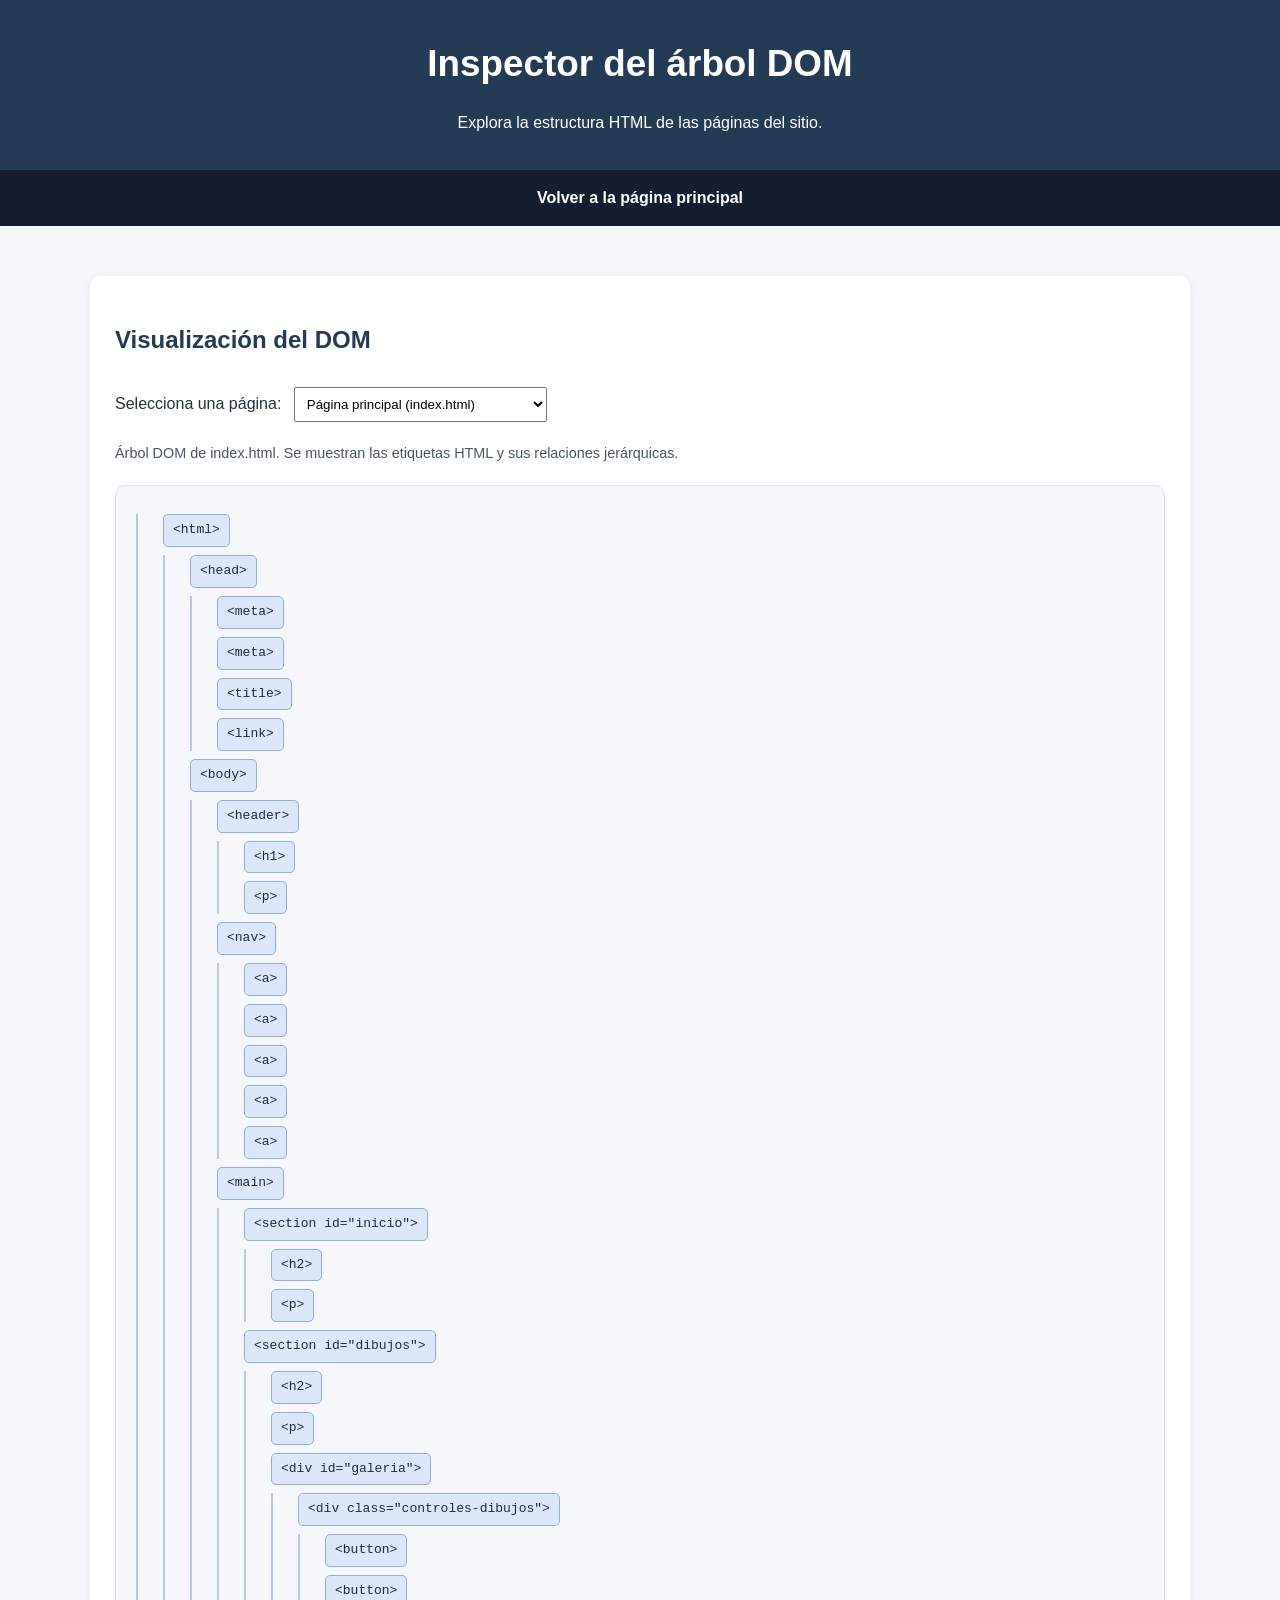
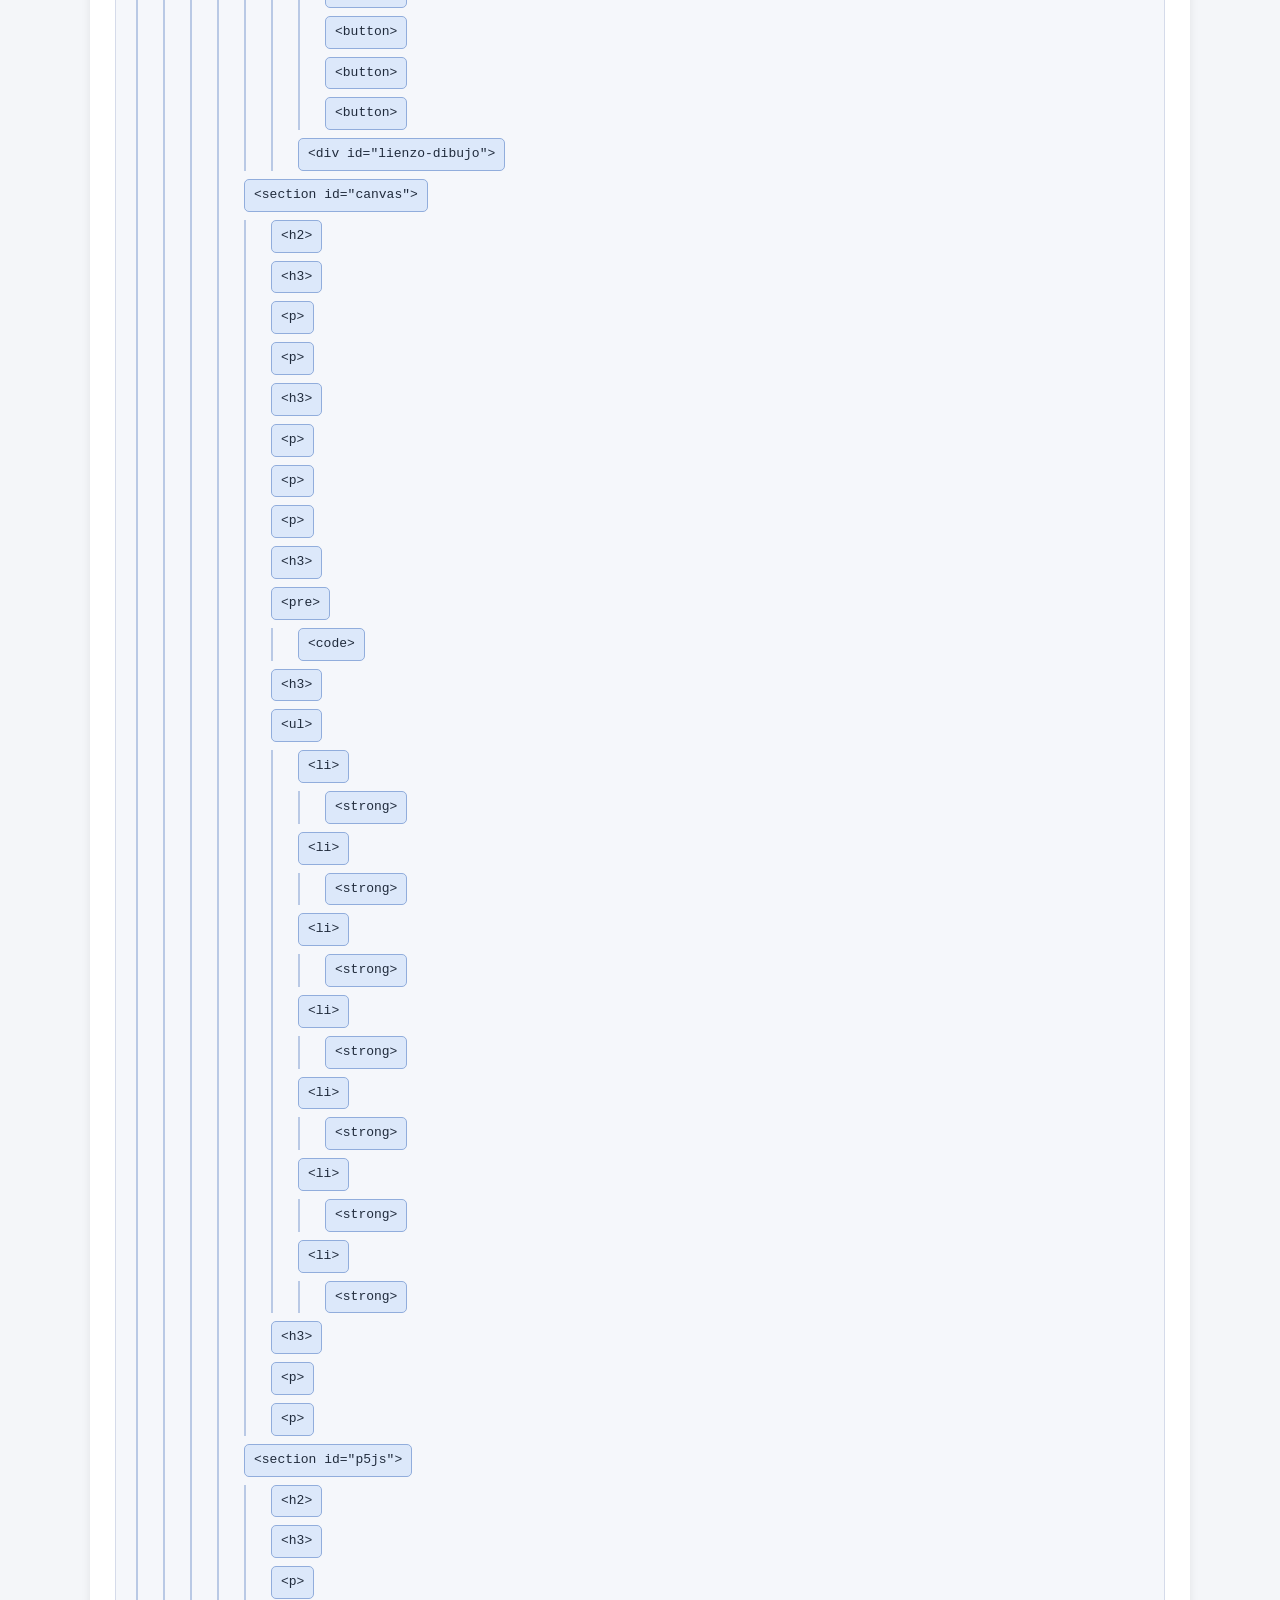
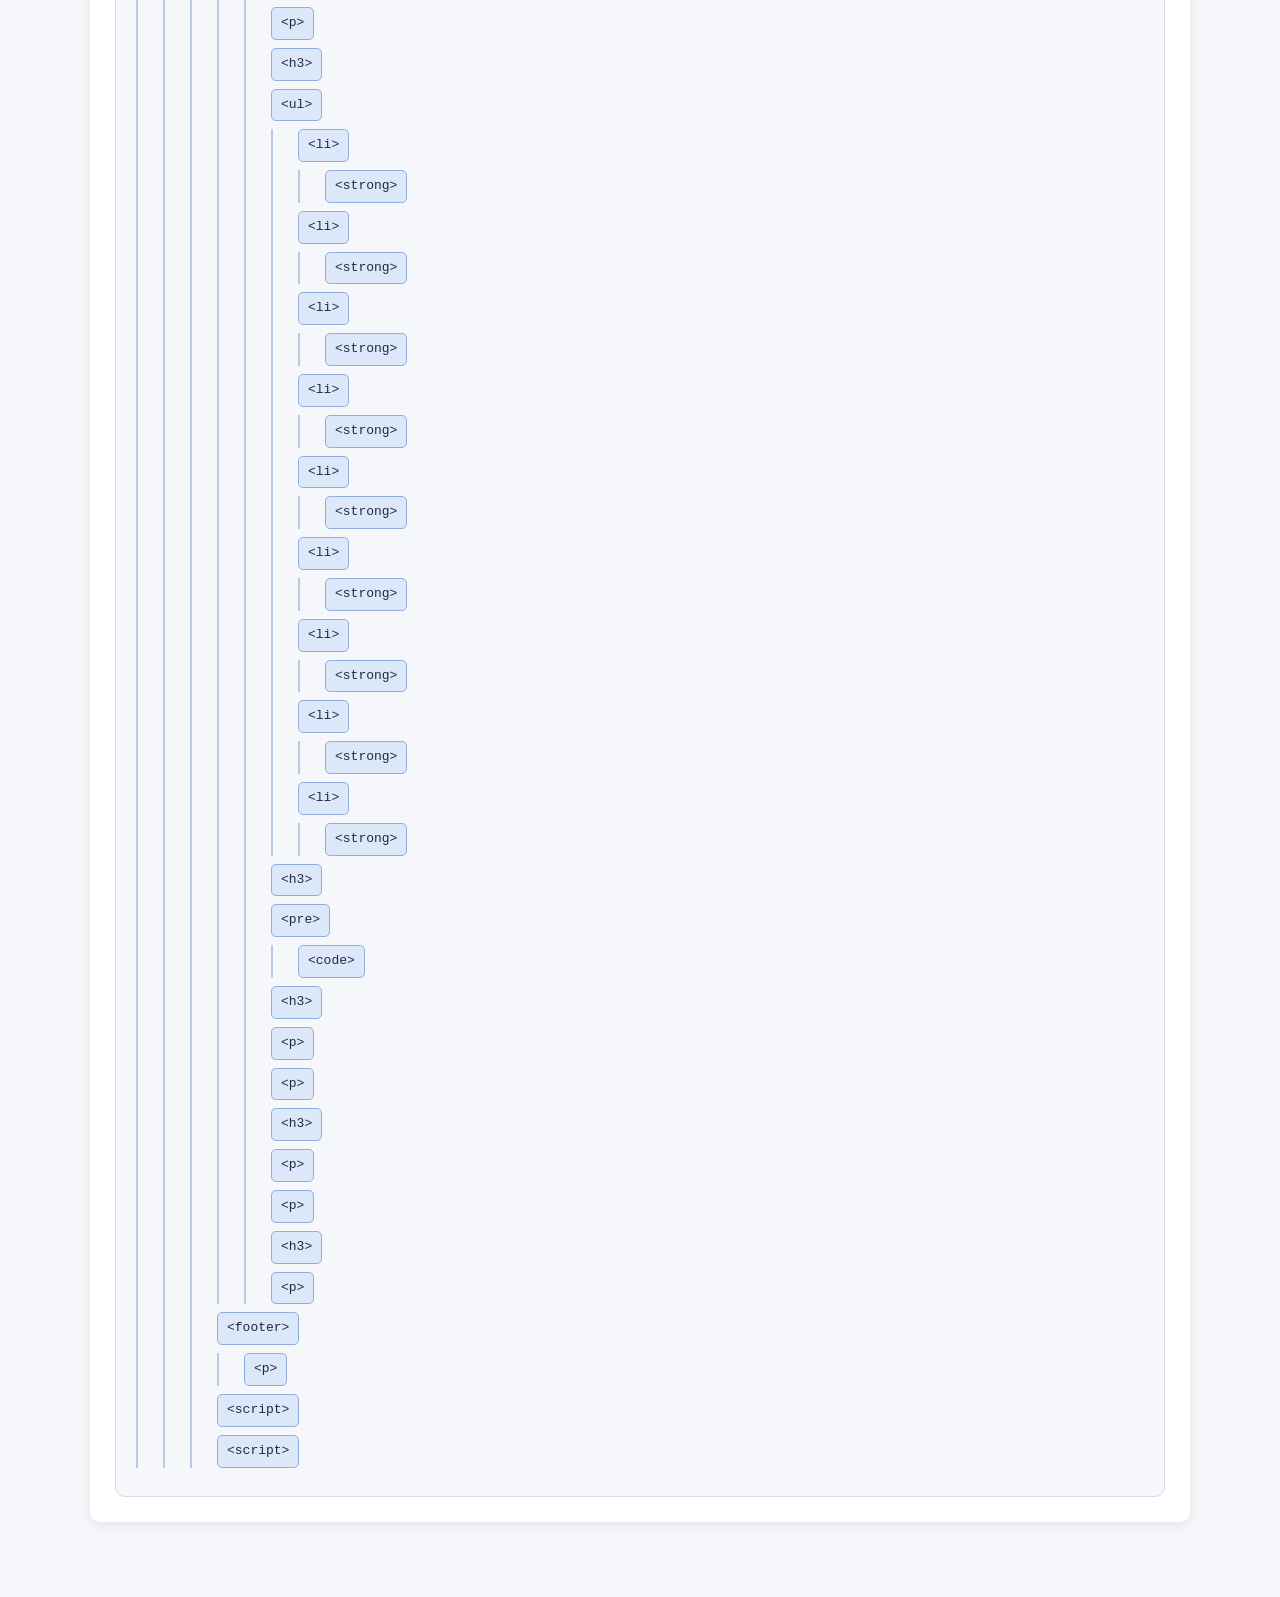
==== dom-inspector.html @ 5cb179e4 "Add files via upload" ====
<!DOCTYPE html>
<html lang="es">
<head>
    <meta charset="UTF-8">
    <meta name="viewport" content="width=device-width, initial-scale=1.0">
    <title>Inspector del DOM</title>
    <link rel="stylesheet" href="styles.css">

    <style>
        .dom-contenedor {
            max-width: 1100px;
            margin: 30px auto;
            padding: 20px;
        }

        .dom-arbol {
            margin-top: 20px;
            padding: 20px;
            overflow-x: auto;
            background: #f5f7fb;
            border: 1px solid #d5dbea;
            border-radius: 10px;
            color: #202b3c;
        }

        .dom-arbol ul {
            list-style: none;
            padding-left: 25px;
            margin: 8px 0;
            border-left: 2px solid #b9c9e5;
        }

        .dom-arbol li {
            margin: 8px 0;
        }

        .dom-etiqueta {
            display: inline-block;
            padding: 5px 9px;
            background: #dce8fa;
            border: 1px solid #91addc;
            border-radius: 5px;
            font-family: monospace;
        }

        .dom-info {
            color: #46556c;
            font-size: 0.9em;
            margin-top: 12px;
        }

        .dom-contenedor select {
            padding: 8px;
            margin: 8px;
            max-width: 100%;
        }
    </style>
</head>

<body>
    <header>
        <h1>Inspector del árbol DOM</h1>
        <p>Explora la estructura HTML de las páginas del sitio.</p>
    </header>

    <nav>
        <a href="index.html">Volver a la página principal</a>
    </nav>

    <main class="dom-contenedor">
        <section>
            <h2>Visualización del DOM</h2>

            <label for="pagina">Selecciona una página:</label>
            <select id="pagina">
                <option value="index.html">Página principal (index.html)</option>
                <option value="dom-inspector.html">Inspector DOM (dom-inspector.html)</option>
            </select>

            <p class="dom-info" id="estado">
                Selecciona una página para ver su estructura.
            </p>

            <div id="arbol" class="dom-arbol">
                El árbol DOM aparecerá aquí.
            </div>
        </section>
    </main>

    <script>
        const selector = document.getElementById("pagina");
        const contenedorArbol = document.getElementById("arbol");
        const estado = document.getElementById("estado");

        function crearRama(elemento) {
            const li = document.createElement("li");
            const etiqueta = document.createElement("span");
            etiqueta.className = "dom-etiqueta";

            let nombre = elemento.tagName.toLowerCase();

            if (elemento.id) {
                nombre += ` id="${elemento.id}"`;
            }

            if (elemento.classList && elemento.classList.length > 0) {
                nombre += ` class="${[...elemento.classList].join(" ")}"`;
            }

            etiqueta.textContent = `<${nombre}>`;
            li.appendChild(etiqueta);

            // No mostrar el código interno de scripts ni estilos.
            if (["SCRIPT", "STYLE"].includes(elemento.tagName)) {
                return li;
            }

            const hijos = Array.from(elemento.children);

            if (hijos.length > 0) {
                const ul = document.createElement("ul");

                hijos.forEach(hijo => {
                    ul.appendChild(crearRama(hijo));
                });

                li.appendChild(ul);
            }

            return li;
        }

        async function mostrarDOM() {
            const archivo = selector.value;
            contenedorArbol.replaceChildren();
            estado.textContent = "Cargando estructura...";

            try {
                const respuesta = await fetch(archivo);

                if (!respuesta.ok) {
                    throw new Error("No se pudo encontrar el archivo.");
                }

                const html = await respuesta.text();
                const documento = new DOMParser().parseFromString(
                    html,
                    "text/html"
                );

                const lista = document.createElement("ul");
                lista.appendChild(crearRama(documento.documentElement));
                contenedorArbol.appendChild(lista);

                estado.textContent =
                    `Árbol DOM de ${archivo}. Se muestran las etiquetas HTML y sus relaciones jerárquicas.`;
            } catch (error) {
                estado.textContent =
                    "No se pudo cargar la página. Abre el sitio mediante GitHub Pages o una vista previa de servidor local.";
                contenedorArbol.textContent =
                    "Comprueba que el archivo exista y que esté publicado en el mismo sitio.";
            }
        }

        selector.addEventListener("change", mostrarDOM);
        mostrarDOM();
    </script>
</body>
</html>
---- styles.css ----
```css
/* Configuración general */
* {
    box-sizing: border-box;
}

html {
    scroll-behavior: smooth;
}

body {
    margin: 0;
    font-family: Arial, sans-serif;
    background-color: #f4f6f9;
    color: #263238;
    line-height: 1.6;
}

/* Encabezado */
header {
    background-color: #243b55;
    color: white;
    text-align: center;
    padding: 35px 20px;
}

header h1 {
    margin: 0;
    font-size: 2.3rem;
}

header p {
    margin-bottom: 0;
}

/* Menú de navegación */
nav {
    background-color: #141e30;
    padding: 15px;
    display: flex;
    justify-content: center;
    flex-wrap: wrap;
    gap: 25px;
}

nav a {
    color: white;
    text-decoration: none;
    font-weight: bold;
}

nav a:hover {
    color: #8fd3f4;
}

/* Contenido principal */
main {
    max-width: 1000px;
    margin: 30px auto;
    padding: 0 20px;
}

section {
    background-color: white;
    margin-bottom: 25px;
    padding: 25px;
    border-radius: 10px;
    box-shadow: 0 3px 10px rgba(0, 0, 0, 0.08);
    scroll-margin-top: 20px;
}

h2 {
    color: #243b55;
}

/* Galería */
#galeria {
    display: grid;
    grid-template-columns: repeat(auto-fit, minmax(220px, 1fr));
    gap: 20px;
}

/* Pie de página */
footer {
    background-color: #141e30;
    color: white;
    text-align: center;
    padding: 20px;
}

/* Adaptación para pantallas pequeñas */
@media (max-width: 600px) {
    header h1 {
        font-size: 1.8rem;
    }

    nav {
        gap: 15px;
    }

    section {
        padding: 18px;
    }
}
```

.controles-dibujos {
    display: flex;
    justify-content: center;
    flex-wrap: wrap;
    gap: 10px;
    margin-bottom: 25px;
}

.controles-dibujos button {
    background-color: #243b55;
    color: white;
    border: none;
    padding: 12px 18px;
    border-radius: 8px;
    cursor: pointer;
    font-size: 15px;
    transition: background-color 0.3s;
}

.controles-dibujos button:hover {
    background-color: #426a8a;
}

/* Espacio donde aparece el dibujo */
#lienzo-dibujo {
    display: flex;
    justify-content: center;
    align-items: center;
    overflow: hidden;
}

#lienzo-dibujo canvas {
    max-width: 100%;
    height: auto;
    border: 2px solid #d9e2ec;
    border-radius: 8px;
}

pre {
    background-color: #182433;
    color: #f1f5f9;
    padding: 18px;
    border-radius: 8px;
    overflow-x: auto;
    line-height: 1.5;
    font-size: 14px;
    margin: 18px 0;
}

pre code {
    font-family: Consolas, "Courier New", monospace;
    white-space: pre;
}

section h3 {
    color: #426a8a;
    margin-top: 25px;
}

section ul {
    padding-left: 25px;
}

section li {
    margin-bottom: 8px;
}
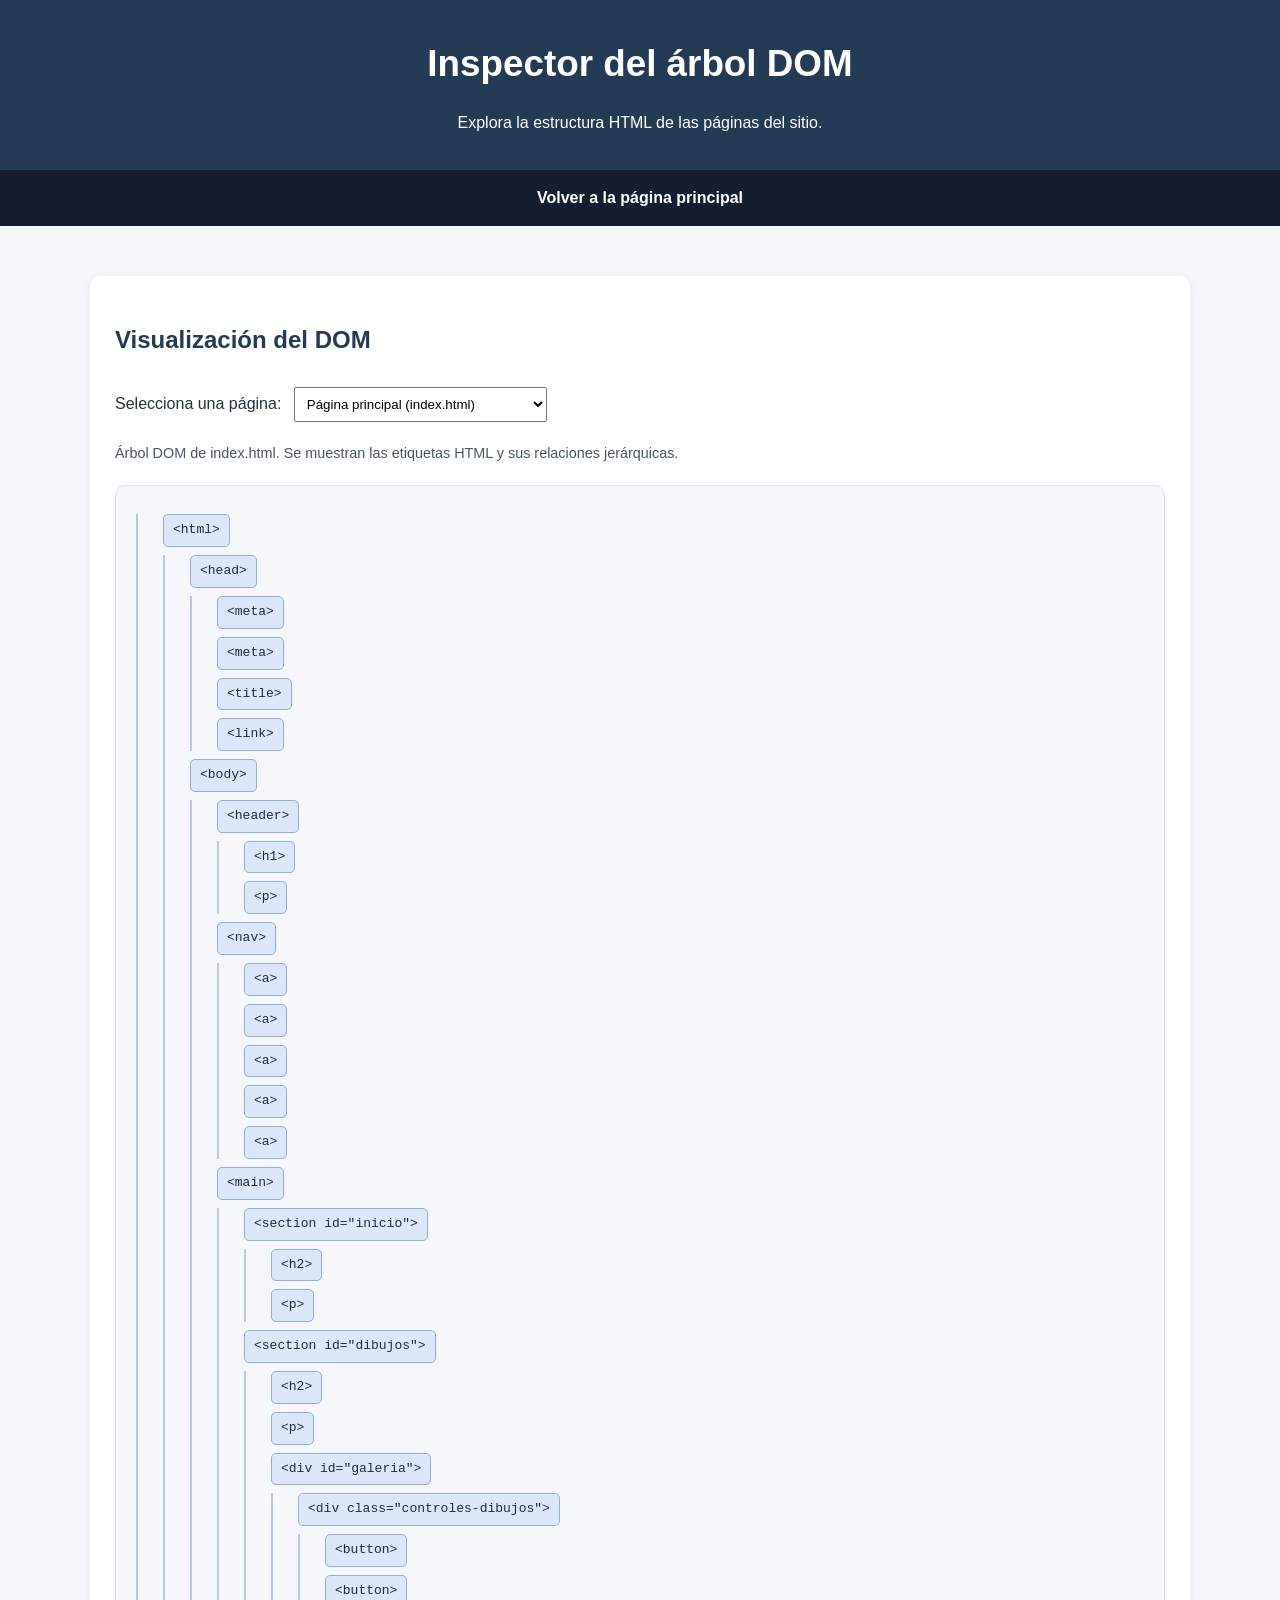
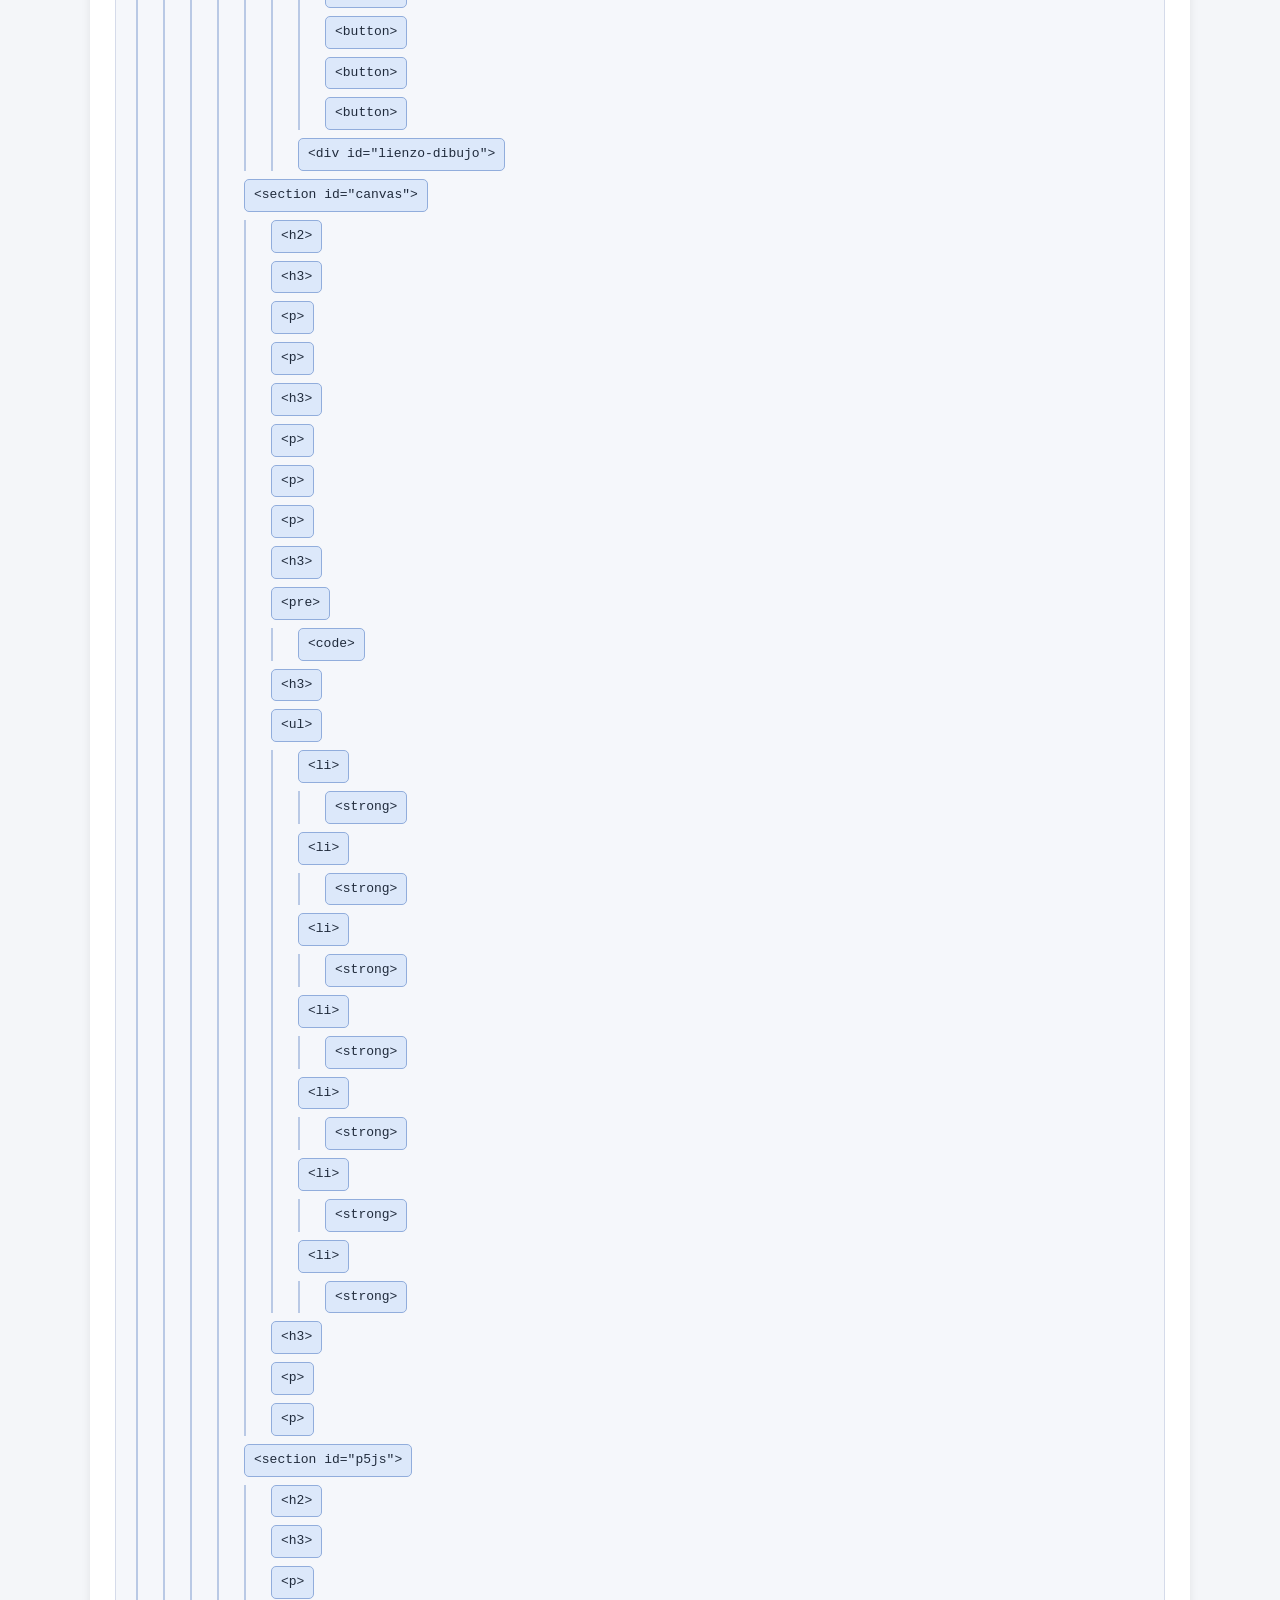
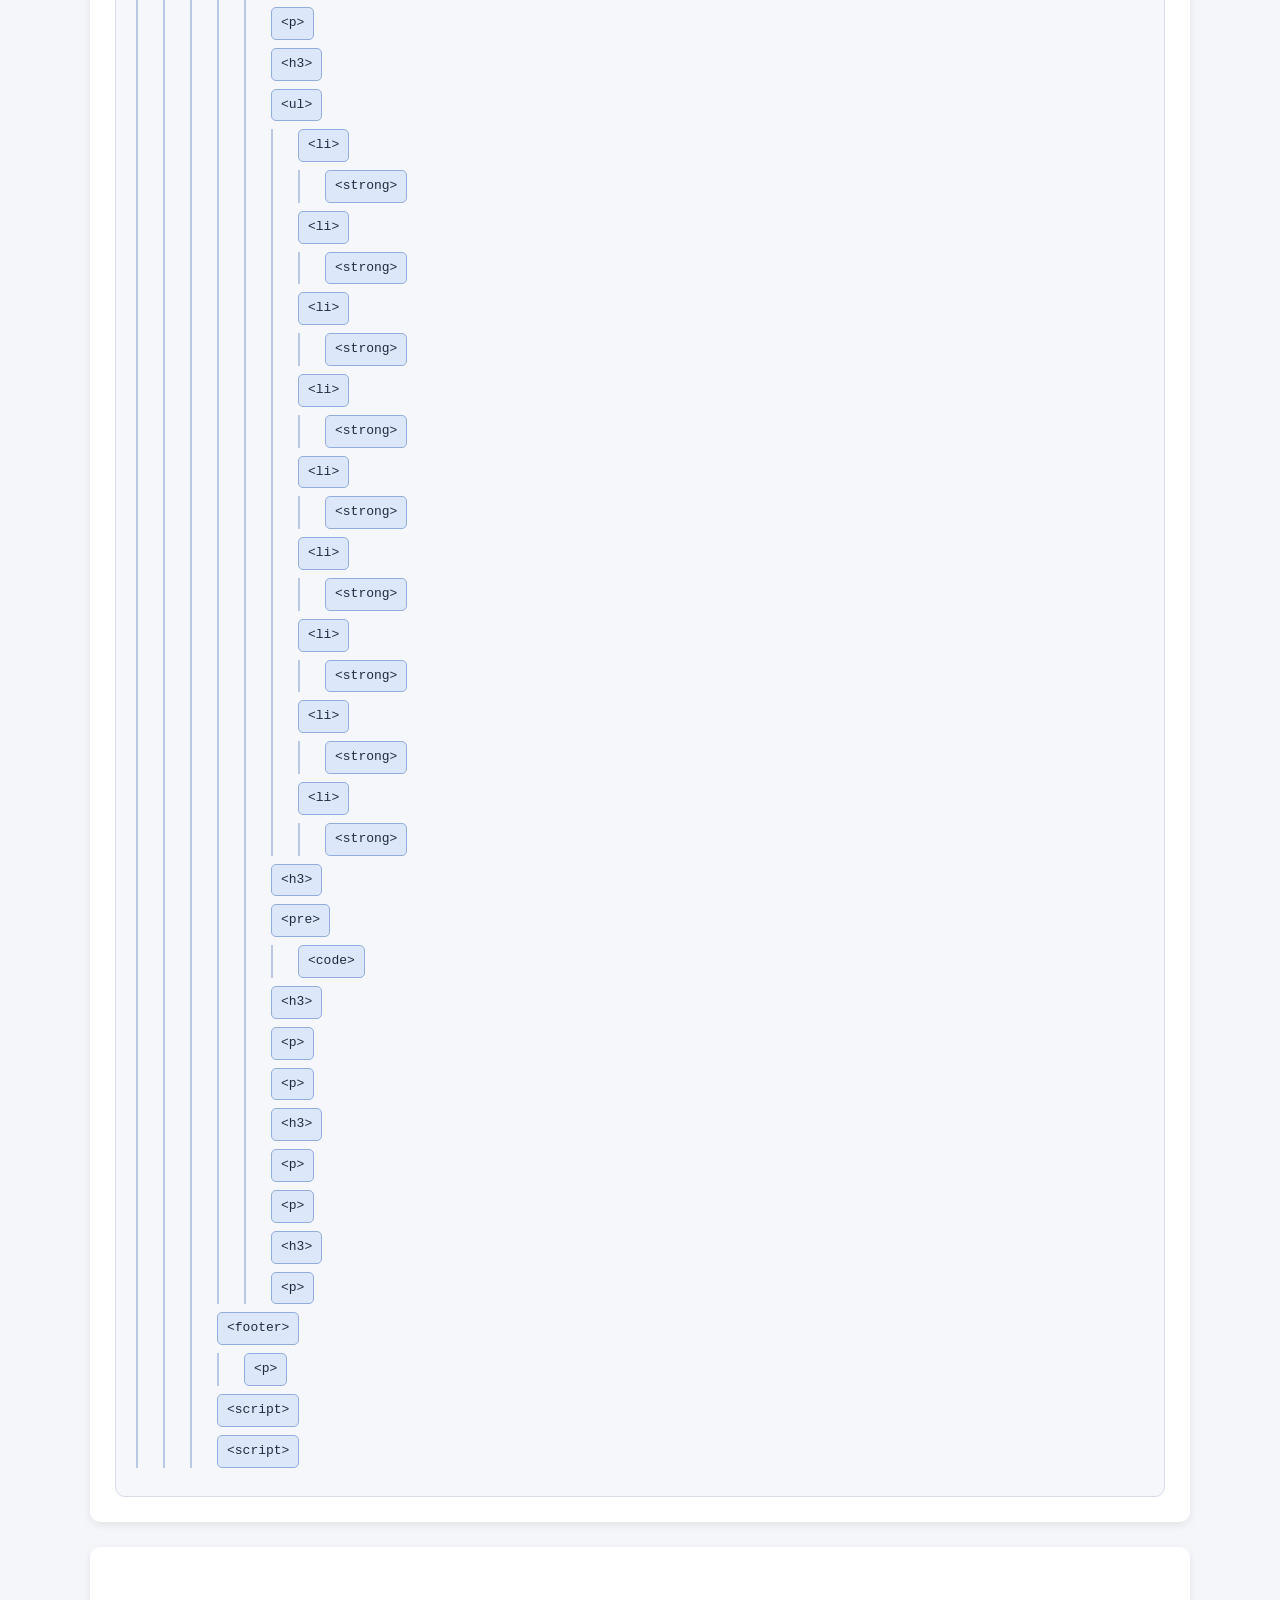
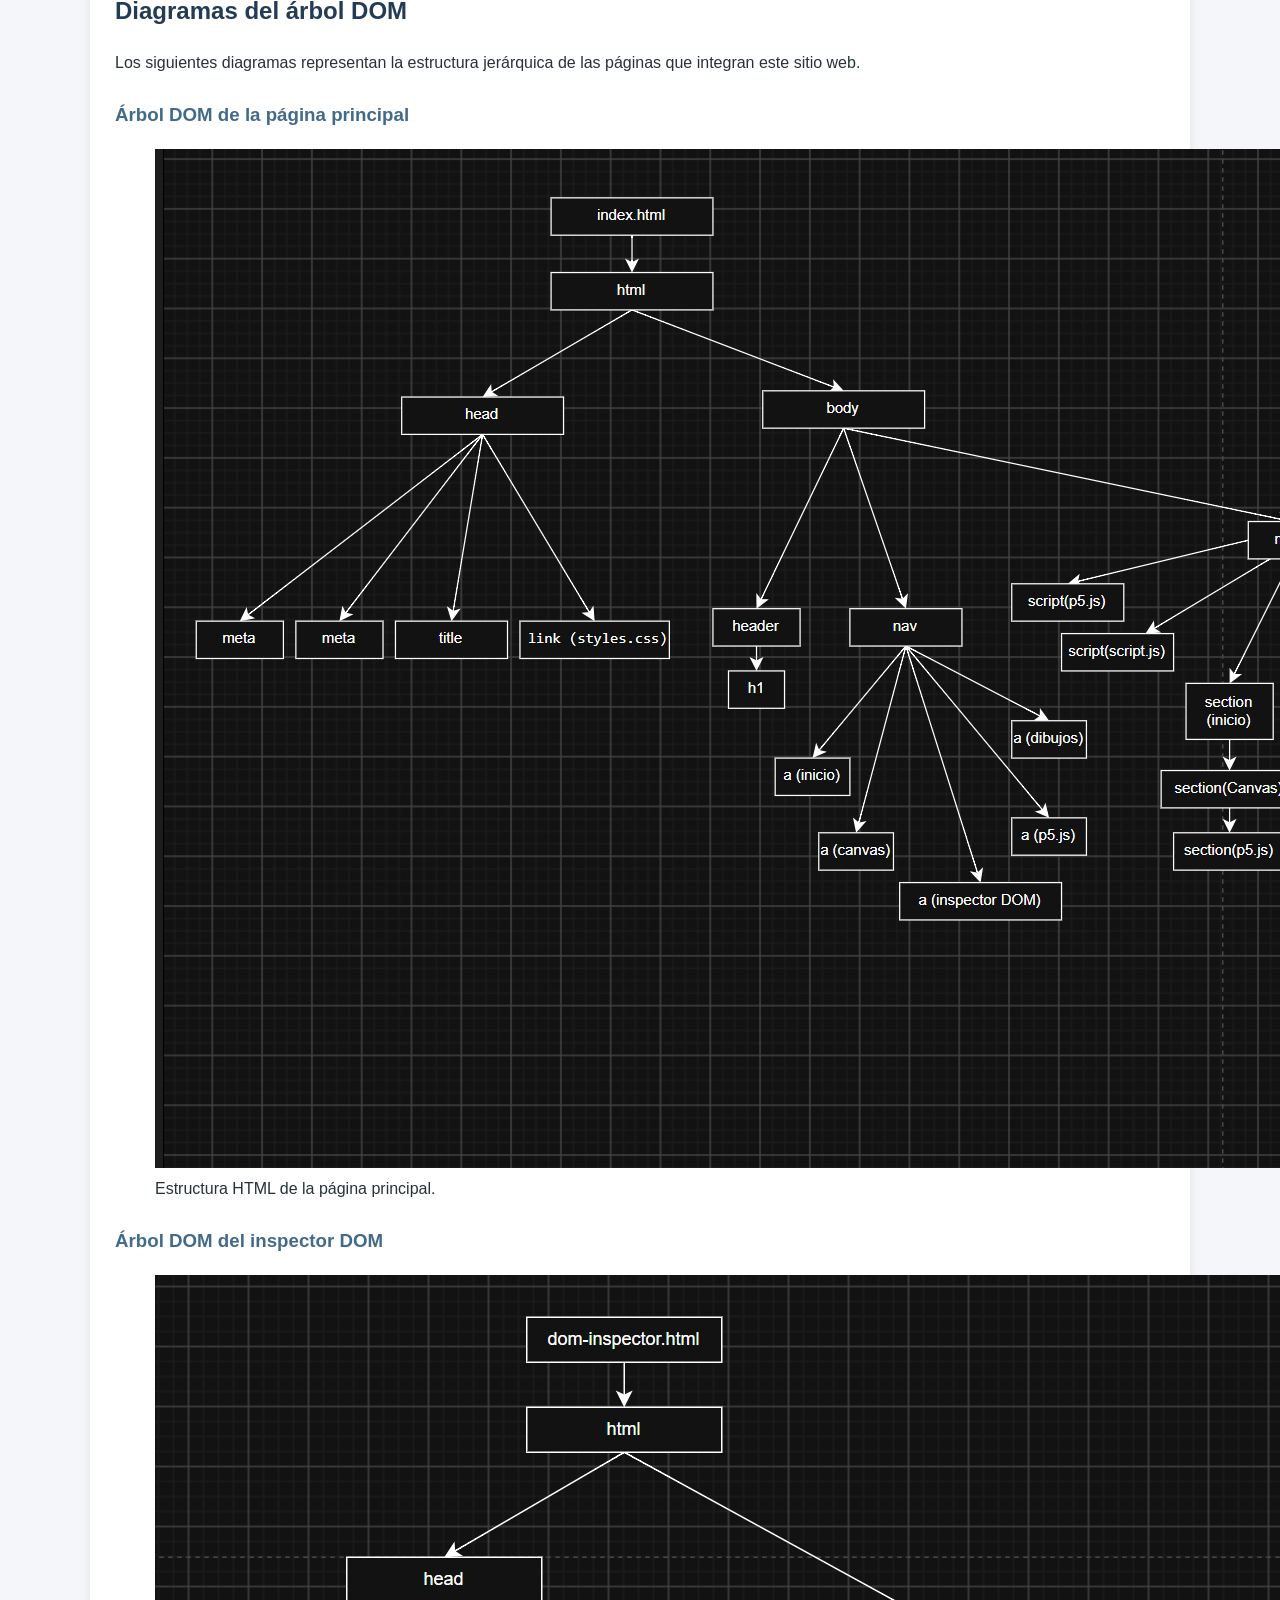
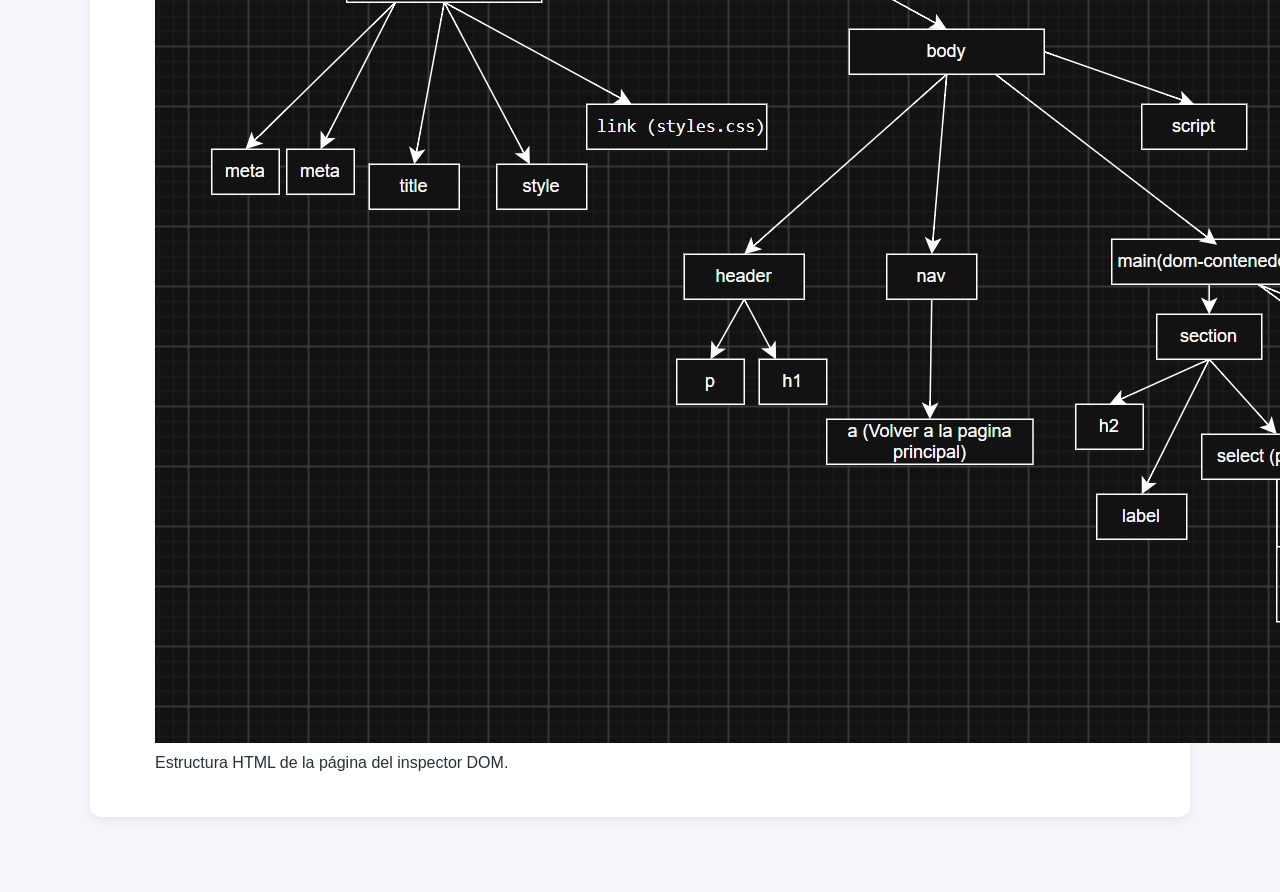
==== commit 58ec7064: "Enhance DOM inspector with diagram section Added section for DOM tree diagrams with images." ====
--- a/dom-inspector.html
+++ b/dom-inspector.html
@@ -86,6 +86,42 @@
                 El árbol DOM aparecerá aquí.
             </div>
         </section>
+                <section class="diagramas-dom">
+            <h2>Diagramas del árbol DOM</h2>
+
+            <p>
+                Los siguientes diagramas representan la estructura
+                jerárquica de las páginas que integran este sitio web.
+            </p>
+
+            <article class="diagrama">
+                <h3>Árbol DOM de la página principal</h3>
+                <figure>
+                    <img
+                        src="imagenes/index.html.png"
+                        alt="Diagrama del árbol DOM de la página principal index.html"
+                        loading="lazy"
+                    >
+                    <figcaption>
+                        Estructura HTML de la página principal.
+                    </figcaption>
+                </figure>
+            </article>
+
+            <article class="diagrama">
+                <h3>Árbol DOM del inspector DOM</h3>
+                <figure>
+                    <img
+                        src="imagenes/dom-inspector.png"
+                        alt="Diagrama del árbol DOM de la página dom-inspector.html"
+                        loading="lazy"
+                    >
+                    <figcaption>
+                        Estructura HTML de la página del inspector DOM.
+                    </figcaption>
+                </figure>
+            </article>
+        </section>
     </main>
 
     <script>
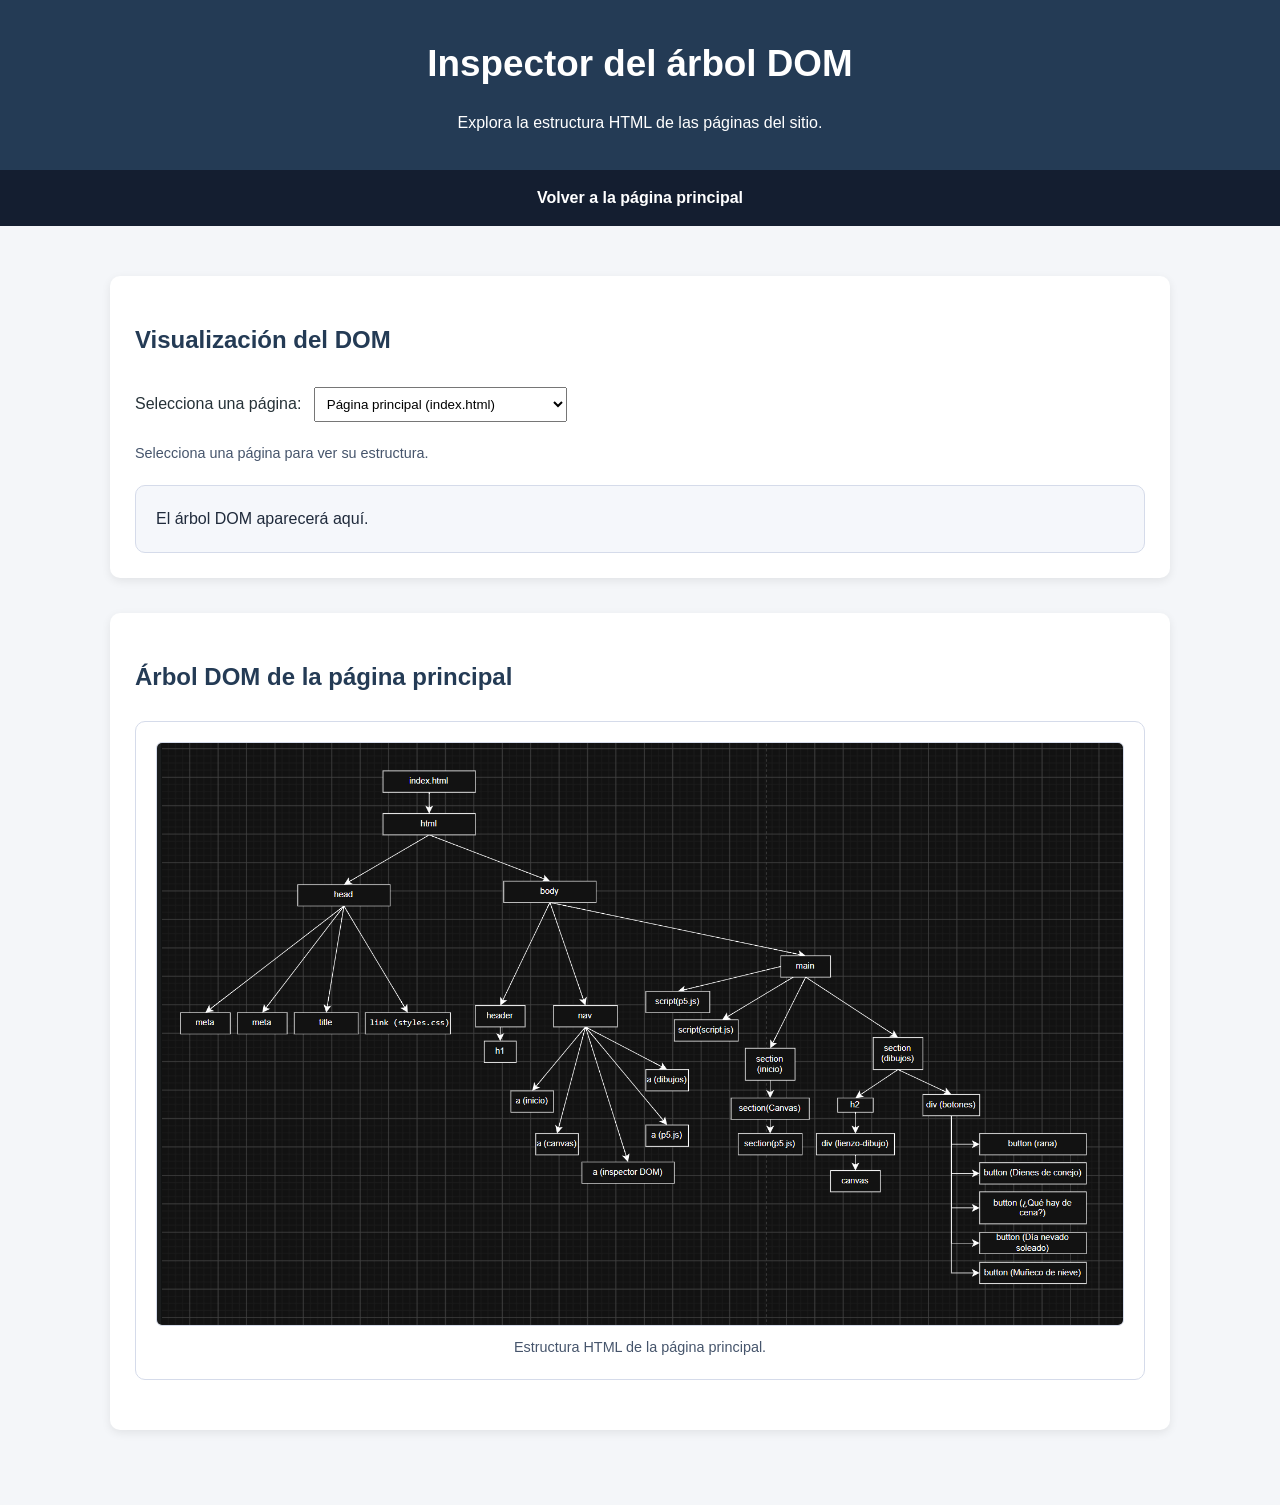
==== commit 1c5faf30: "Enhance DOM inspector with diagram updates Updated the DOM inspector to include diagram updates and " ====
--- a/dom-inspector.html
+++ b/dom-inspector.html
@@ -86,48 +86,56 @@
                 El árbol DOM aparecerá aquí.
             </div>
         </section>
-                <section class="diagramas-dom">
-            <h2>Diagramas del árbol DOM</h2>
-
-            <p>
-                Los siguientes diagramas representan la estructura
-                jerárquica de las páginas que integran este sitio web.
-            </p>
-
-            <article class="diagrama">
-                <h3>Árbol DOM de la página principal</h3>
-                <figure>
-                    <img
-                        src="imagenes/index.html.png"
-                        alt="Diagrama del árbol DOM de la página principal index.html"
-                        loading="lazy"
-                    >
-                    <figcaption>
-                        Estructura HTML de la página principal.
-                    </figcaption>
-                </figure>
-            </article>
-
-            <article class="diagrama">
-                <h3>Árbol DOM del inspector DOM</h3>
-                <figure>
-                    <img
-                        src="imagenes/dom-inspector.png"
-                        alt="Diagrama del árbol DOM de la página dom-inspector.html"
-                        loading="lazy"
-                    >
-                    <figcaption>
-                        Estructura HTML de la página del inspector DOM.
-                    </figcaption>
-                </figure>
-            </article>
+                
+        <section class="diagramas-dom">
+            <h2 id="tituloDiagrama">Árbol DOM de la página principal</h2>
+
+            <figure class="diagrama">
+                <img
+                    id="imagenDiagrama"
+                    src="imagenes/index.html.png"
+                    alt="Diagrama del árbol DOM de la página principal"
+                >
+                <figcaption id="descripcionDiagrama">
+                    Estructura HTML de la página principal.
+                </figcaption>
+            </figure>
         </section>
+
     </main>
 
     <script>
         const selector = document.getElementById("pagina");
         const contenedorArbol = document.getElementById("arbol");
         const estado = document.getElementById("estado");
+        
+        const imagenDiagrama = document.getElementById("imagenDiagrama");
+        const tituloDiagrama = document.getElementById("tituloDiagrama");
+        const descripcionDiagrama = document.getElementById("descripcionDiagrama");
+
+        const diagramas = {
+            "index.html": {
+                titulo: "Árbol DOM de la página principal",
+                imagen: "imagenes/index.html.png",
+                alt: "Diagrama del árbol DOM de la página principal",
+                descripcion: "Estructura HTML de la página principal."
+            },
+            "dom-inspector.html": {
+                titulo: "Árbol DOM del inspector",
+                imagen: "imagenes/dom-inspector.png",
+                alt: "Diagrama del árbol DOM del inspector",
+                descripcion: "Estructura HTML de la página del inspector DOM."
+            }
+        };
+
+        function actualizarDiagrama() {
+            const diagrama = diagramas[selector.value];
+
+            tituloDiagrama.textContent = diagrama.titulo;
+            imagenDiagrama.src = diagrama.imagen;
+            imagenDiagrama.alt = diagrama.alt;
+            descripcionDiagrama.textContent = diagrama.descripcion;
+        }
 
         function crearRama(elemento) {
             const li = document.createElement("li");
@@ -168,6 +176,10 @@
         }
 
         async function mostrarDOM() {
+            async function mostrarDOM() {
+    actualizarDiagrama();
+
+    const archivo = selector.value;
             const archivo = selector.value;
             contenedorArbol.replaceChildren();
             estado.textContent = "Cargando estructura...";
--- a/styles.css
+++ b/styles.css
@@ -1,5 +1,4 @@
-```css
-/* Configuración general */
+
 * {
     box-sizing: border-box;
 }
@@ -169,4 +168,38 @@
 
 section li {
     margin-bottom: 8px;
-}+}
+
+/* Diagramas del árbol DOM */
+.diagramas-dom {
+    margin-top: 35px;
+}
+
+.diagrama {
+    margin: 25px 0;
+    padding: 20px;
+    background: #ffffff;
+    border: 1px solid #d5dbea;
+    border-radius: 10px;
+}
+
+.diagrama figure {
+    margin: 15px 0 0;
+}
+
+.diagrama img {
+    display: block;
+    width: 100%;
+    max-width: 100%;
+    height: auto;
+    margin: 0 auto;
+    border: 1px solid #d5dbea;
+    border-radius: 6px;
+}
+
+.diagrama figcaption {
+    margin-top: 10px;
+    text-align: center;
+    color: #46556c;
+    font-size: 0.9rem;
+}
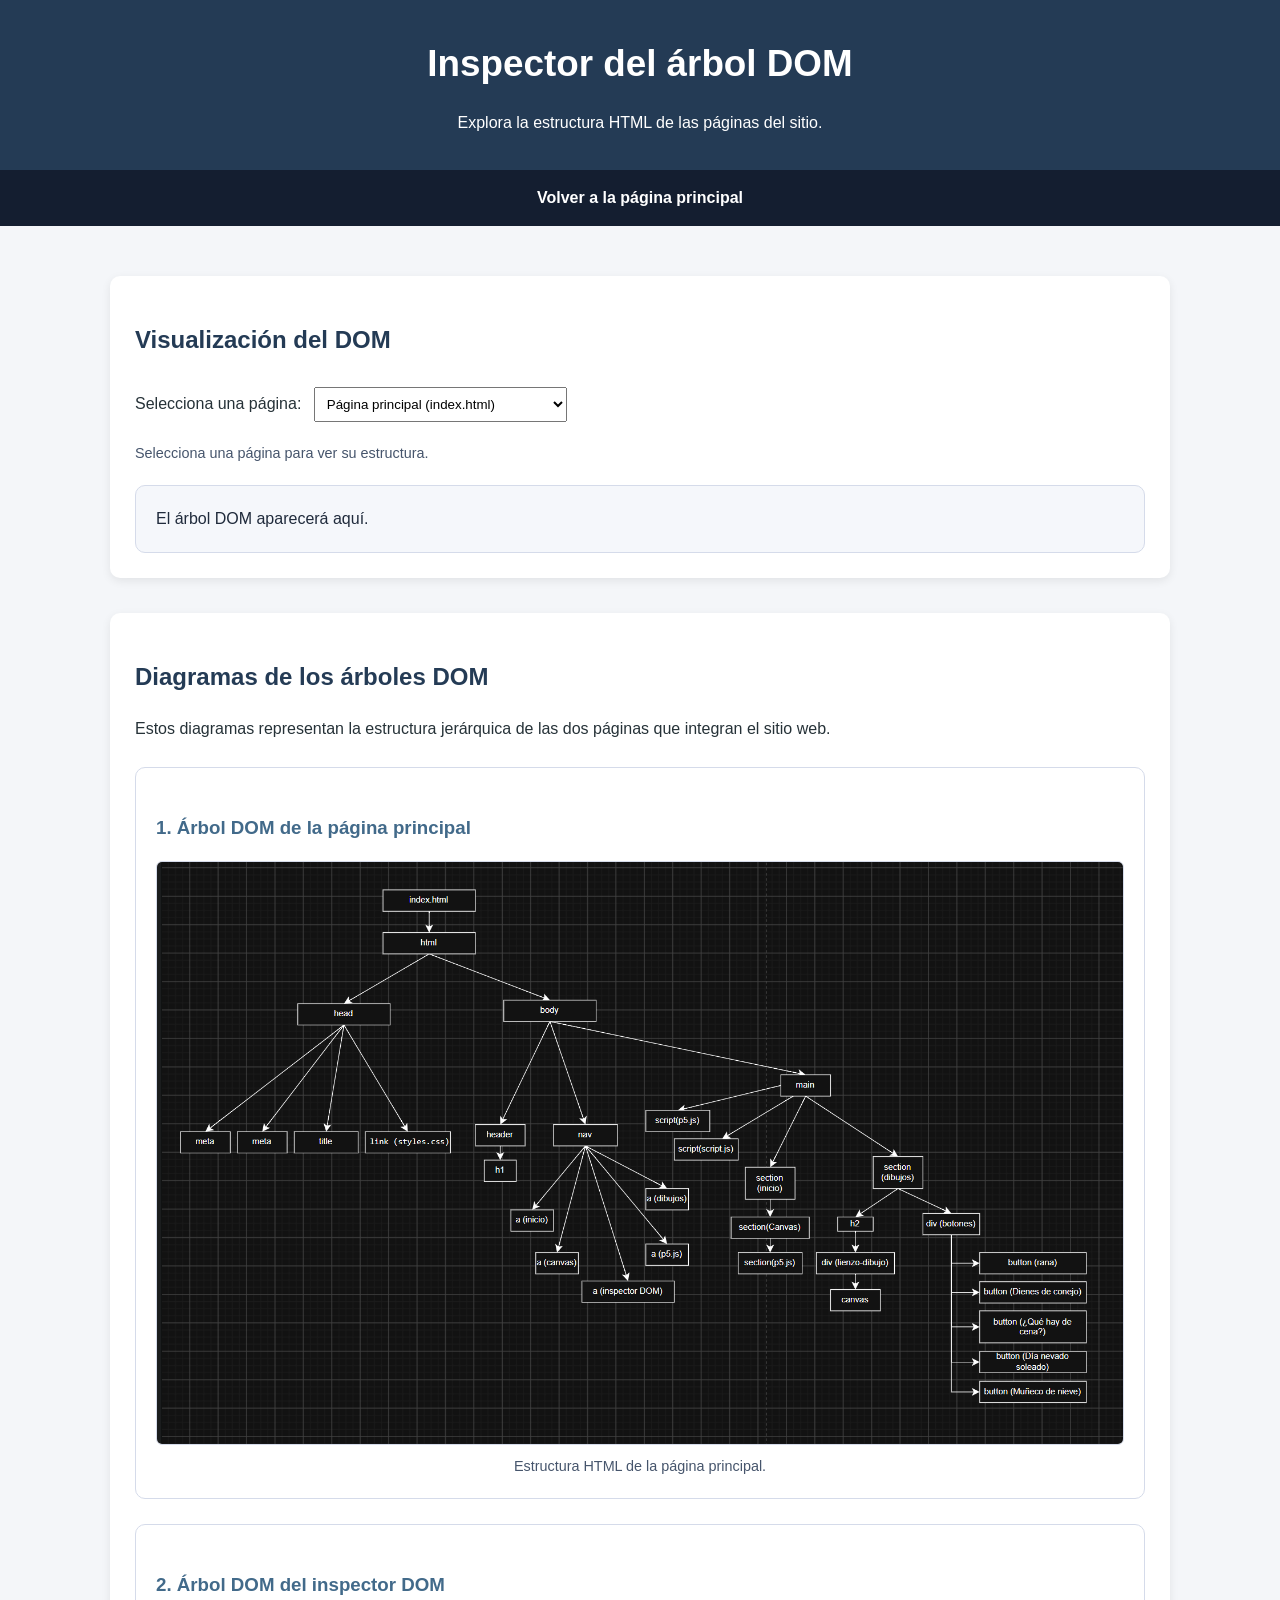
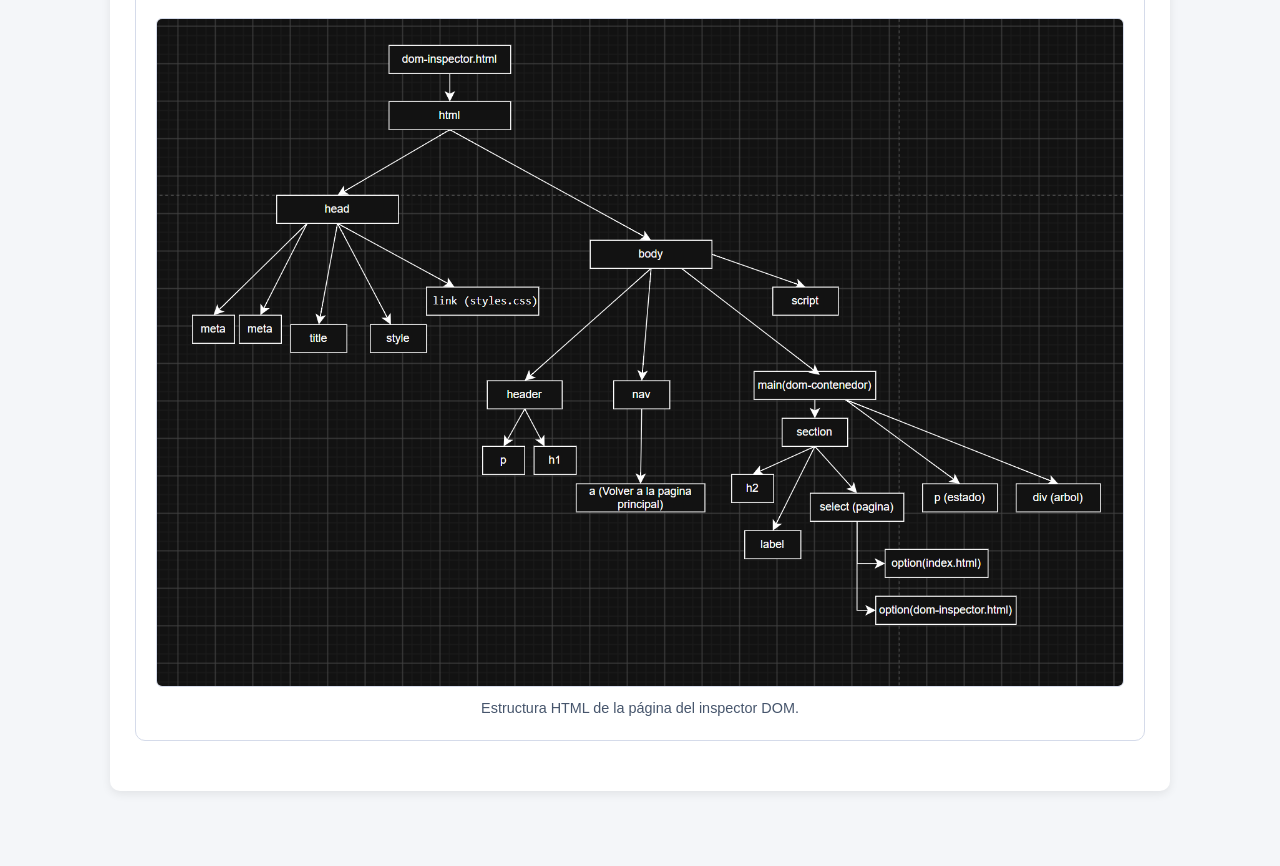
==== commit c3c9514d: "Revise DOM inspector layout and add diagrams Updated the structure and content of the DOM inspector " ====
--- a/dom-inspector.html
+++ b/dom-inspector.html
@@ -87,20 +87,46 @@
             </div>
         </section>
                 
+        
         <section class="diagramas-dom">
-            <h2 id="tituloDiagrama">Árbol DOM de la página principal</h2>
-
-            <figure class="diagrama">
-                <img
-                    id="imagenDiagrama"
-                    src="imagenes/index.html.png"
-                    alt="Diagrama del árbol DOM de la página principal"
-                >
-                <figcaption id="descripcionDiagrama">
-                    Estructura HTML de la página principal.
-                </figcaption>
-            </figure>
+            <h2>Diagramas de los árboles DOM</h2>
+
+            <p>
+                Estos diagramas representan la estructura jerárquica
+                de las dos páginas que integran el sitio web.
+            </p>
+
+            <article class="diagrama">
+                <h3>1. Árbol DOM de la página principal</h3>
+
+                <figure>
+                    <img
+                        src="imagenes/index.html.png"
+                        alt="Diagrama del árbol DOM de la página principal index.html"
+                        loading="lazy"
+                    >
+                    <figcaption>
+                        Estructura HTML de la página principal.
+                    </figcaption>
+                </figure>
+            </article>
+
+            <article class="diagrama">
+                <h3>2. Árbol DOM del inspector DOM</h3>
+
+                <figure>
+                    <img
+                        src="imagenes/dom-inspector.png"
+                        alt="Diagrama del árbol DOM de la página dom-inspector.html"
+                        loading="lazy"
+                    >
+                    <figcaption>
+                        Estructura HTML de la página del inspector DOM.
+                    </figcaption>
+                </figure>
+            </article>
         </section>
+
 
     </main>
 
@@ -108,26 +134,7 @@
         const selector = document.getElementById("pagina");
         const contenedorArbol = document.getElementById("arbol");
         const estado = document.getElementById("estado");
-        
-        const imagenDiagrama = document.getElementById("imagenDiagrama");
-        const tituloDiagrama = document.getElementById("tituloDiagrama");
-        const descripcionDiagrama = document.getElementById("descripcionDiagrama");
-
-        const diagramas = {
-            "index.html": {
-                titulo: "Árbol DOM de la página principal",
-                imagen: "imagenes/index.html.png",
-                alt: "Diagrama del árbol DOM de la página principal",
-                descripcion: "Estructura HTML de la página principal."
-            },
-            "dom-inspector.html": {
-                titulo: "Árbol DOM del inspector",
-                imagen: "imagenes/dom-inspector.png",
-                alt: "Diagrama del árbol DOM del inspector",
-                descripcion: "Estructura HTML de la página del inspector DOM."
-            }
-        };
-
+    
         function actualizarDiagrama() {
             const diagrama = diagramas[selector.value];
 
@@ -177,7 +184,6 @@
 
         async function mostrarDOM() {
             async function mostrarDOM() {
-    actualizarDiagrama();
 
     const archivo = selector.value;
             const archivo = selector.value;
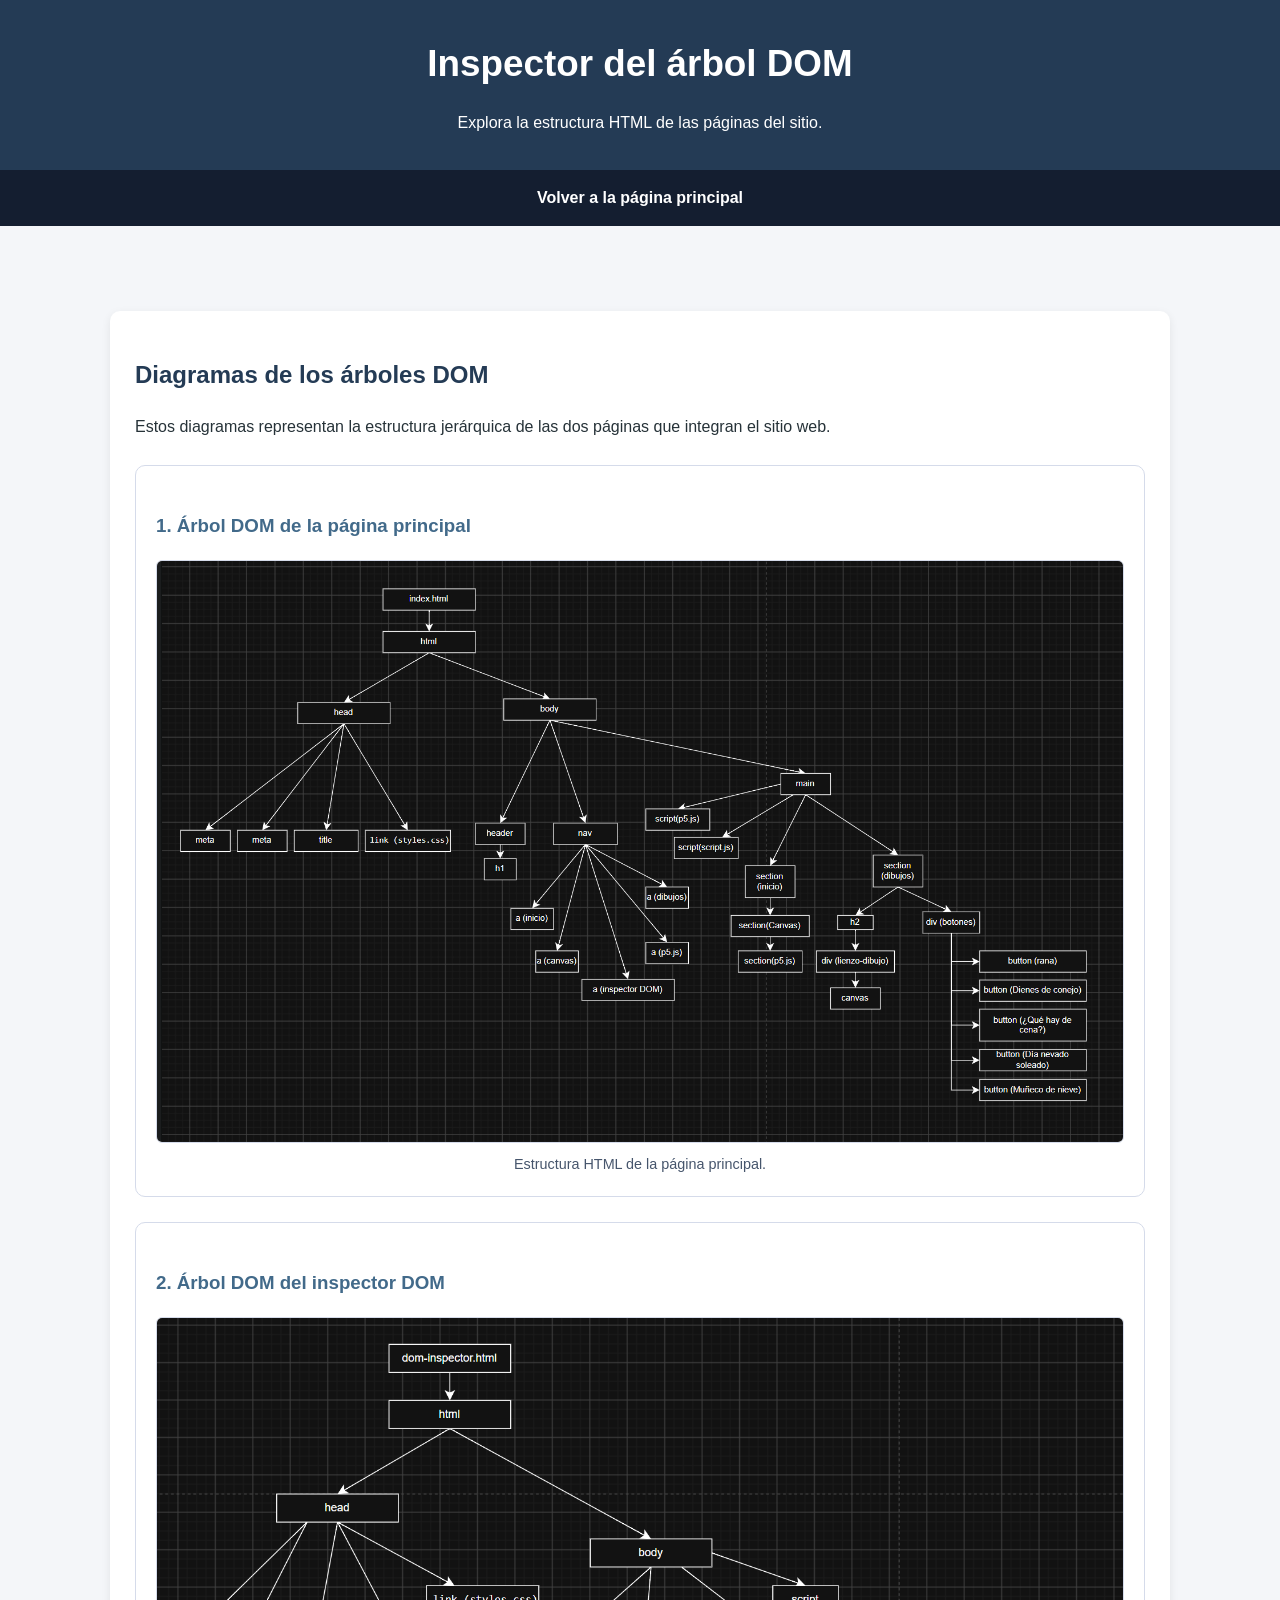
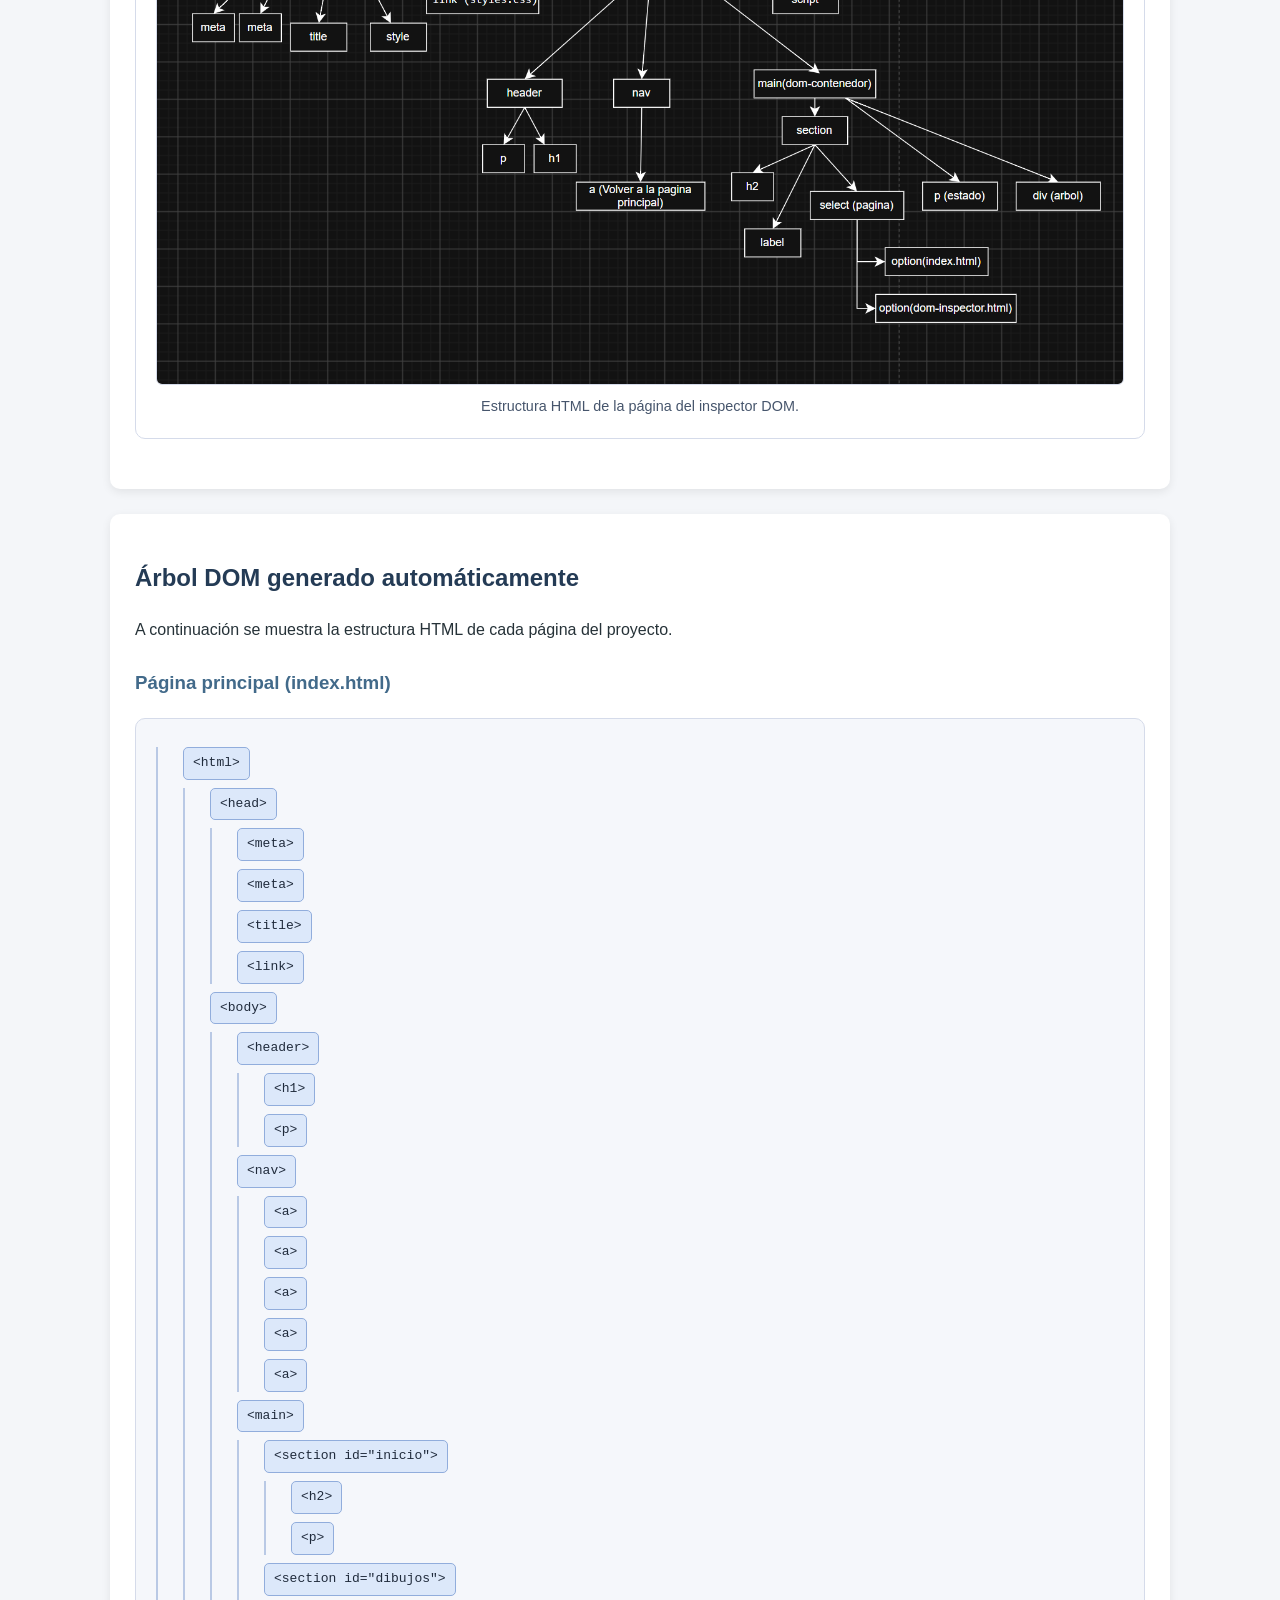
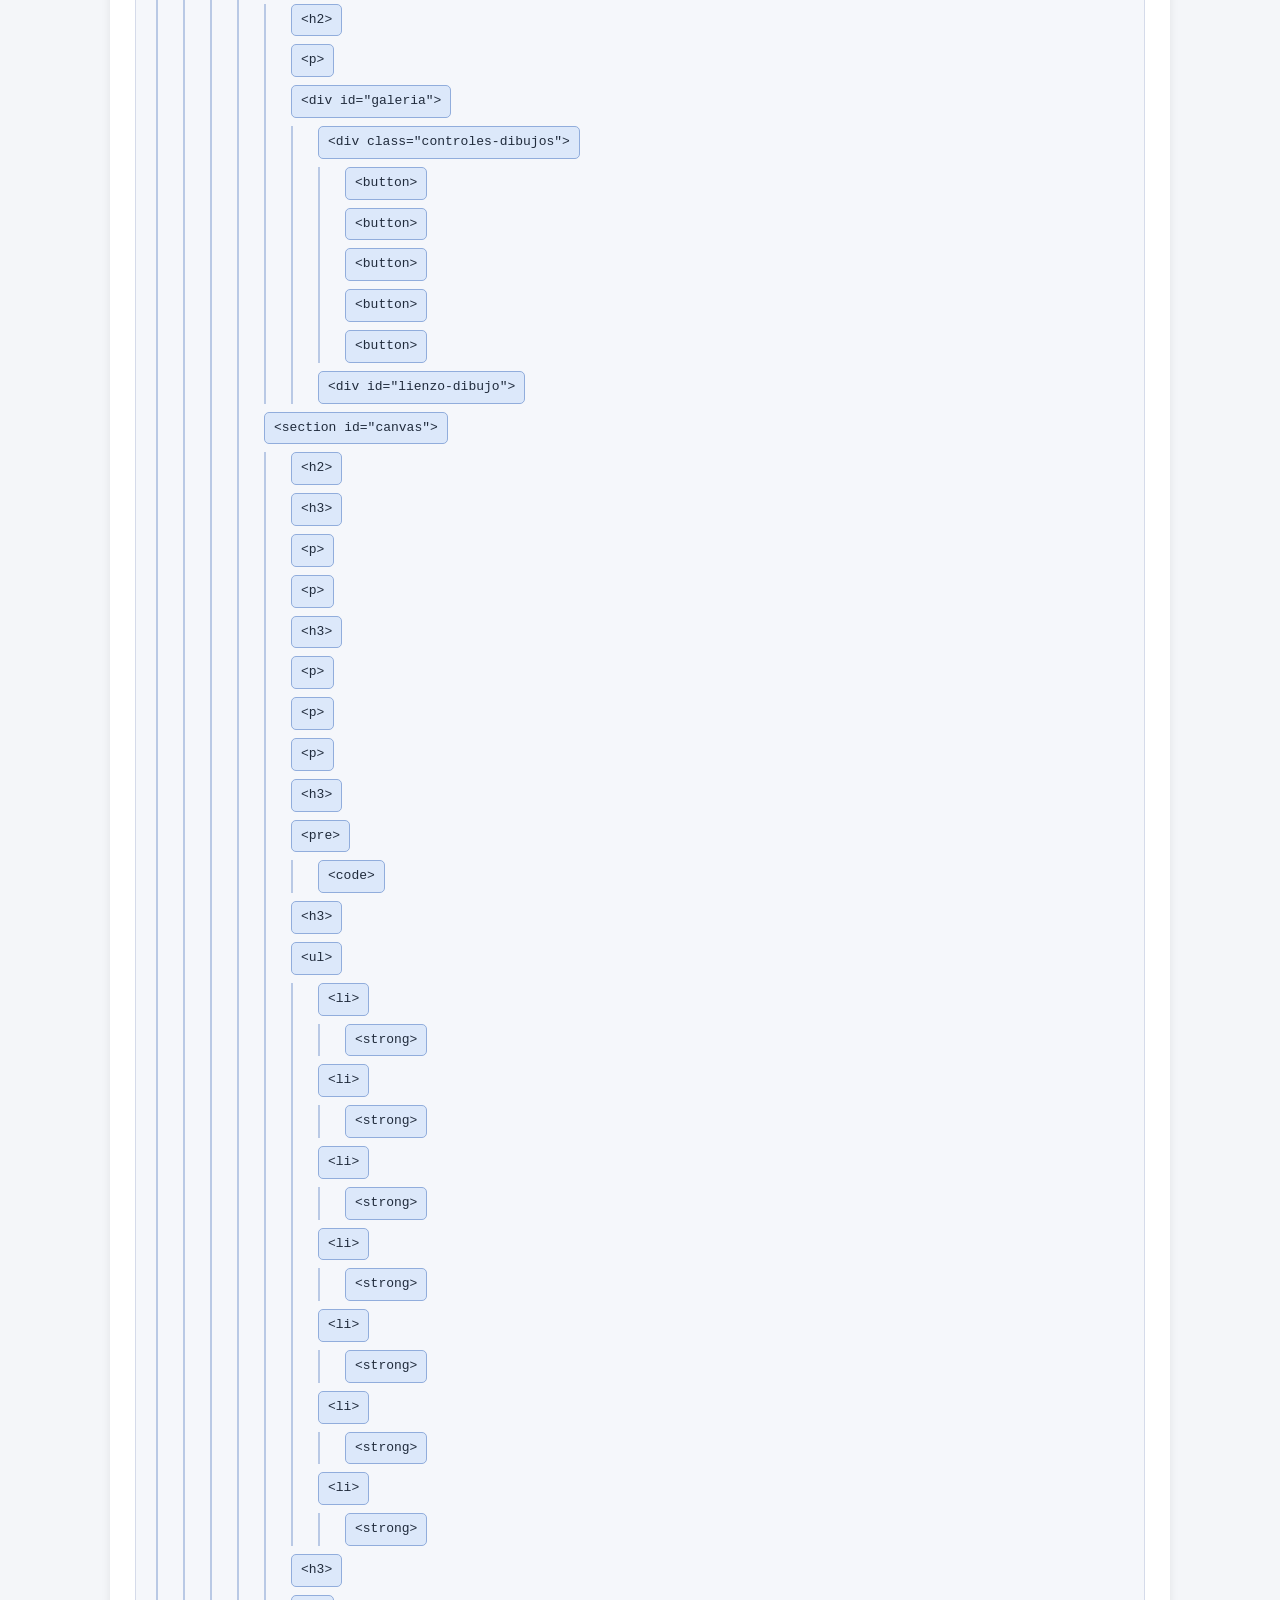
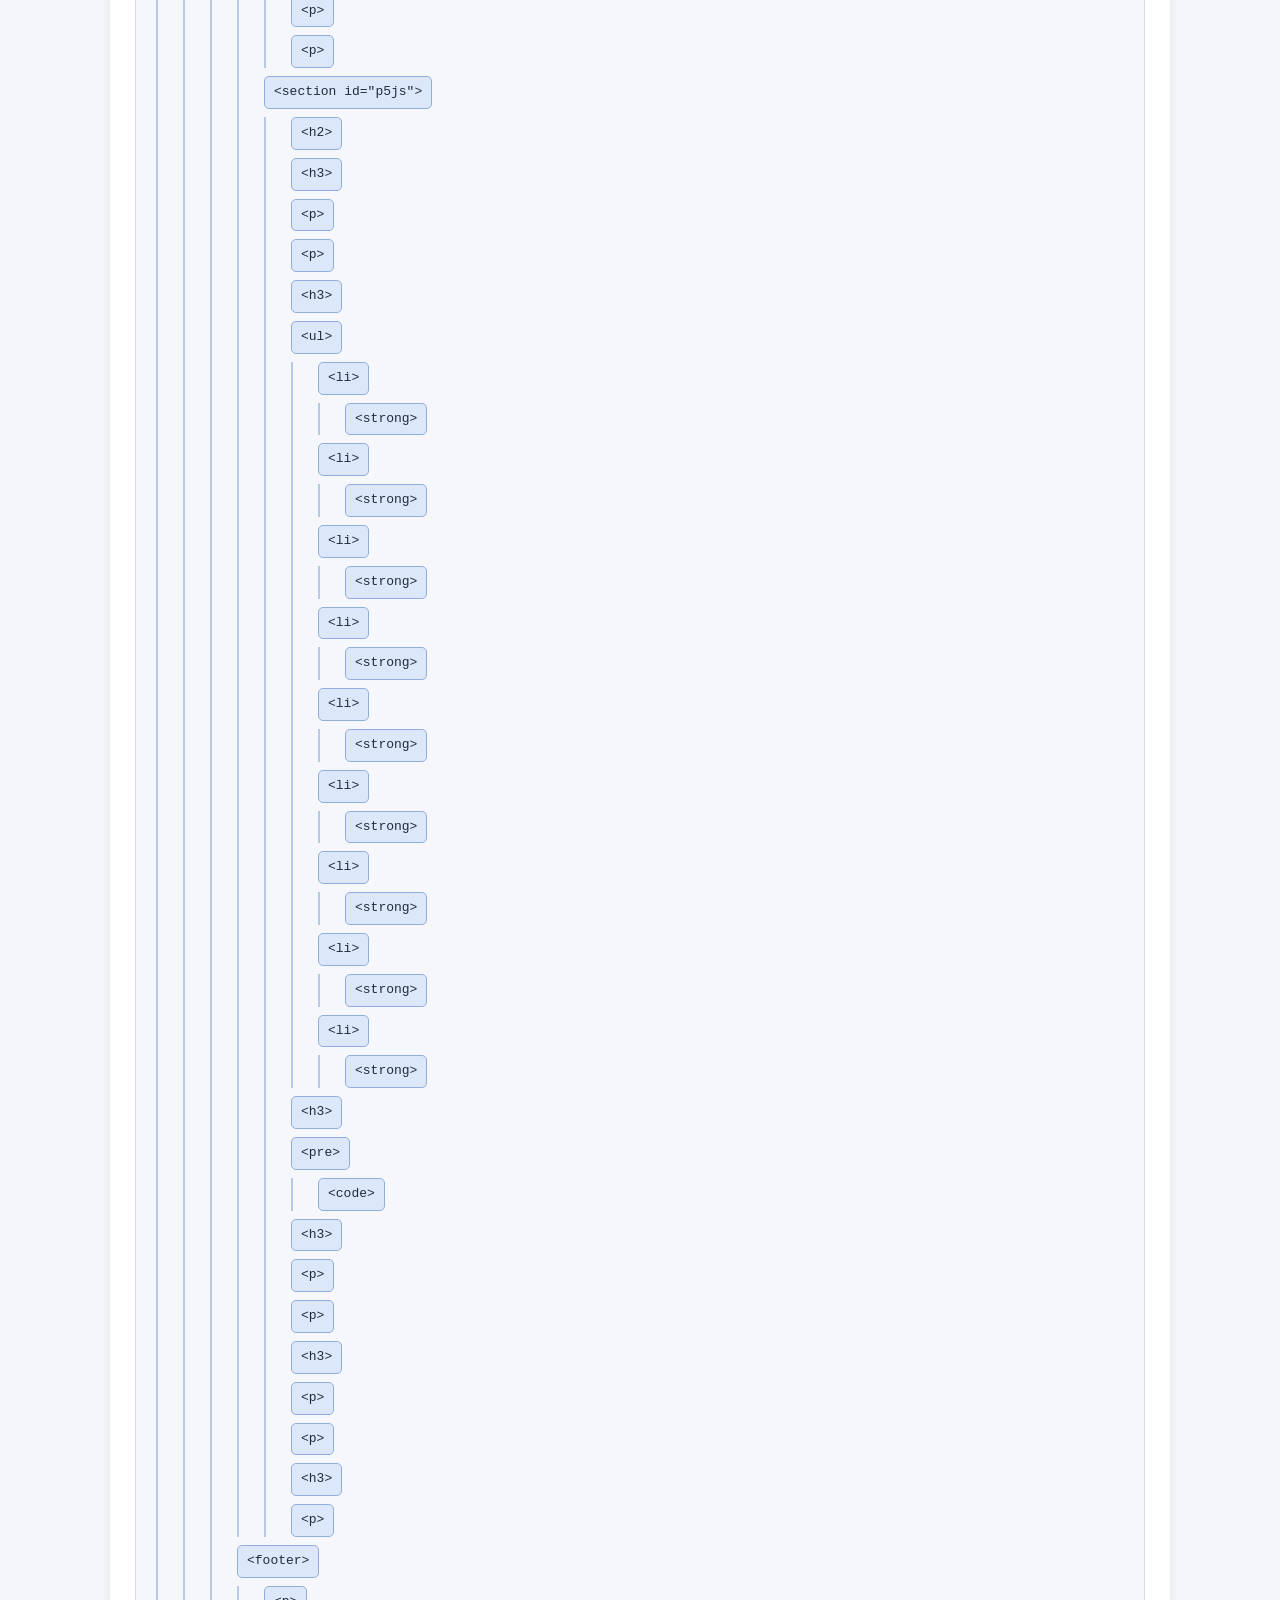
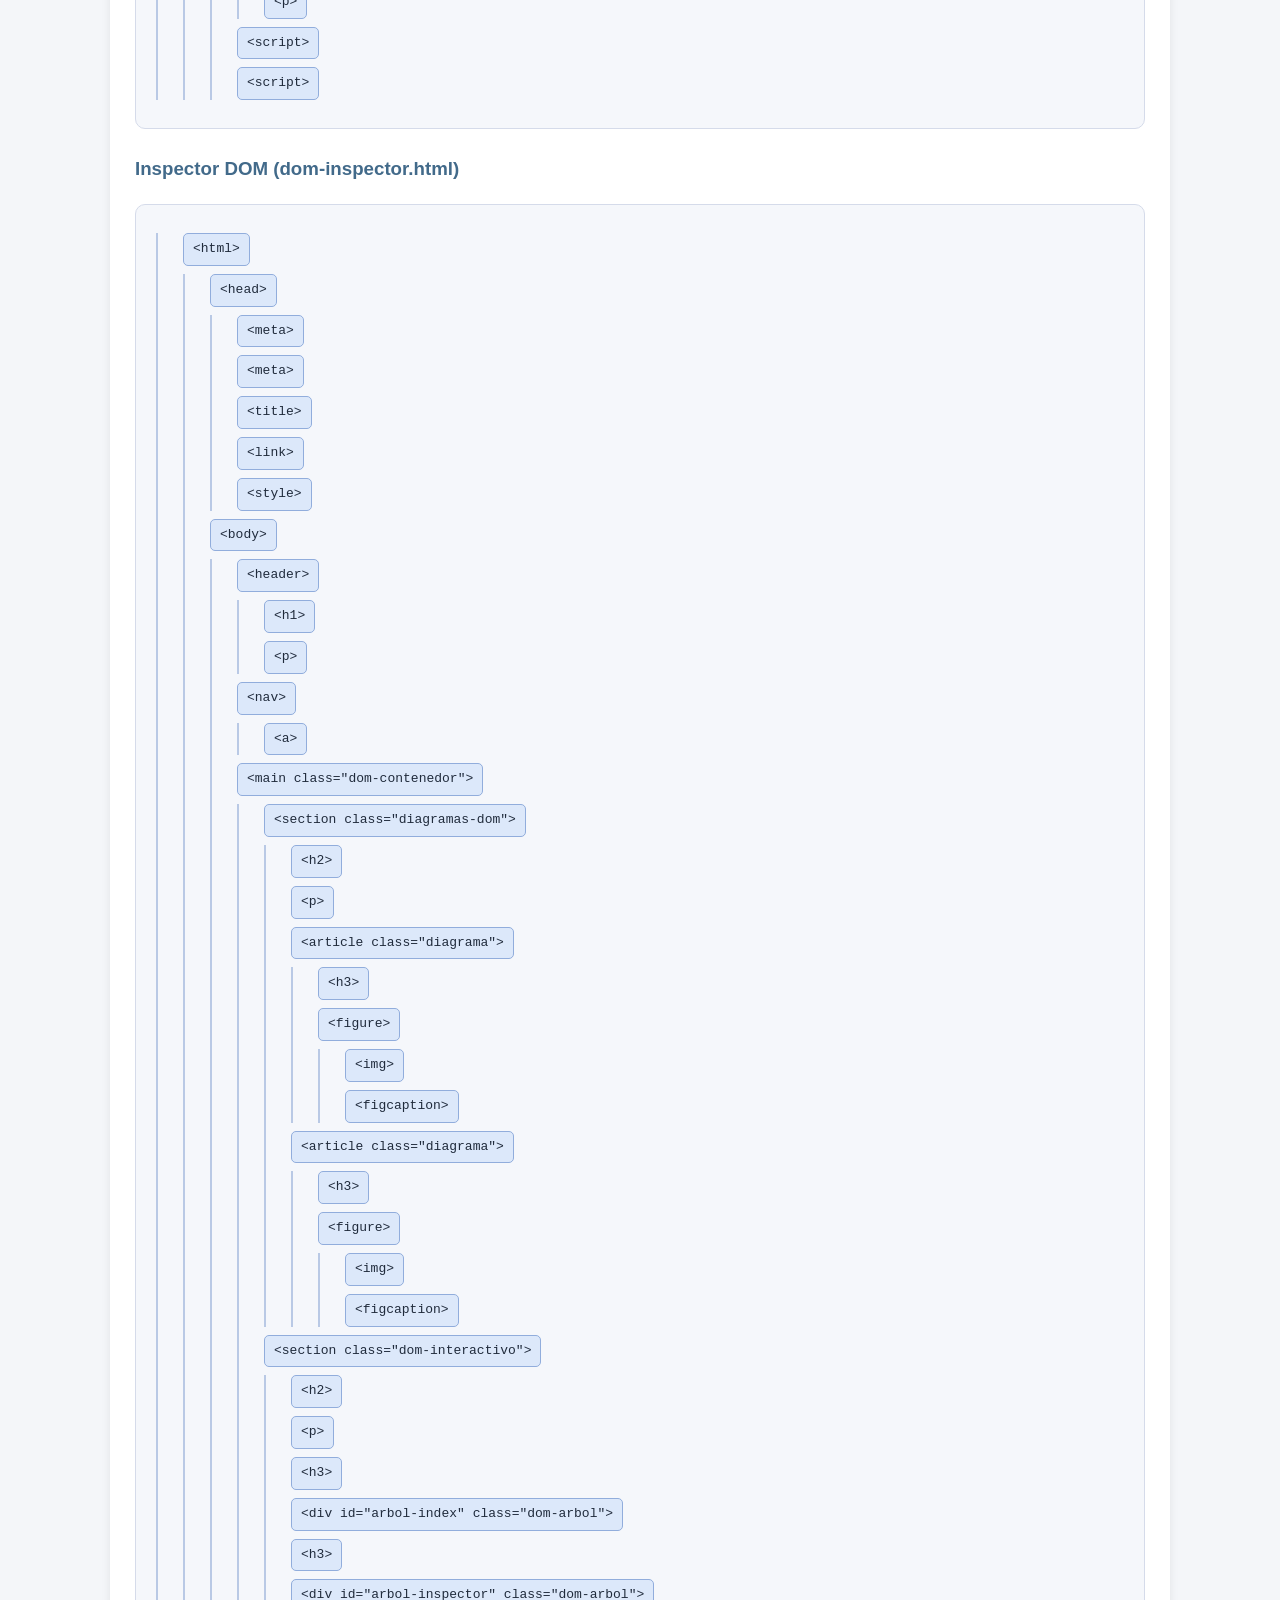
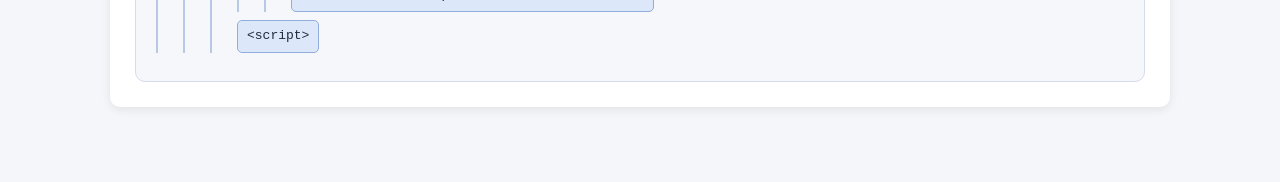
==== commit 9e70ae4d: "Update dom-inspector.html" ====
--- a/dom-inspector.html
+++ b/dom-inspector.html
@@ -68,26 +68,9 @@
         <a href="index.html">Volver a la página principal</a>
     </nav>
 
+    
     <main class="dom-contenedor">
-        <section>
-            <h2>Visualización del DOM</h2>
-
-            <label for="pagina">Selecciona una página:</label>
-            <select id="pagina">
-                <option value="index.html">Página principal (index.html)</option>
-                <option value="dom-inspector.html">Inspector DOM (dom-inspector.html)</option>
-            </select>
-
-            <p class="dom-info" id="estado">
-                Selecciona una página para ver su estructura.
-            </p>
-
-            <div id="arbol" class="dom-arbol">
-                El árbol DOM aparecerá aquí.
-            </div>
-        </section>
-                
-        
+
         <section class="diagramas-dom">
             <h2>Diagramas de los árboles DOM</h2>
 
@@ -102,7 +85,7 @@
                 <figure>
                     <img
                         src="imagenes/index.html.png"
-                        alt="Diagrama del árbol DOM de la página principal index.html"
+                        alt="Diagrama del árbol DOM de la página principal"
                         loading="lazy"
                     >
                     <figcaption>
@@ -117,7 +100,7 @@
                 <figure>
                     <img
                         src="imagenes/dom-inspector.png"
-                        alt="Diagrama del árbol DOM de la página dom-inspector.html"
+                        alt="Diagrama del árbol DOM del inspector"
                         loading="lazy"
                     >
                     <figcaption>
@@ -127,23 +110,27 @@
             </article>
         </section>
 
+        <section class="dom-interactivo">
+            <h2>Árbol DOM generado automáticamente</h2>
+
+            <p>
+                A continuación se muestra la estructura HTML
+                de cada página del proyecto.
+            </p>
+
+            <h3>Página principal (index.html)</h3>
+            <div id="arbol-index" class="dom-arbol">
+                Cargando árbol DOM...
+            </div>
+
+            <h3>Inspector DOM (dom-inspector.html)</h3>
+            <div id="arbol-inspector" class="dom-arbol">
+                Cargando árbol DOM...
+            </div>
+        </section>
 
     </main>
-
     <script>
-        const selector = document.getElementById("pagina");
-        const contenedorArbol = document.getElementById("arbol");
-        const estado = document.getElementById("estado");
-    
-        function actualizarDiagrama() {
-            const diagrama = diagramas[selector.value];
-
-            tituloDiagrama.textContent = diagrama.titulo;
-            imagenDiagrama.src = diagrama.imagen;
-            imagenDiagrama.alt = diagrama.alt;
-            descripcionDiagrama.textContent = diagrama.descripcion;
-        }
-
         function crearRama(elemento) {
             const li = document.createElement("li");
             const etiqueta = document.createElement("span");
@@ -162,7 +149,7 @@
             etiqueta.textContent = `<${nombre}>`;
             li.appendChild(etiqueta);
 
-            // No mostrar el código interno de scripts ni estilos.
+            // No mostrar el contenido interno de scripts ni estilos.
             if (["SCRIPT", "STYLE"].includes(elemento.tagName)) {
                 return li;
             }
@@ -182,13 +169,9 @@
             return li;
         }
 
-        async function mostrarDOM() {
-            async function mostrarDOM() {
-
-    const archivo = selector.value;
-            const archivo = selector.value;
-            contenedorArbol.replaceChildren();
-            estado.textContent = "Cargando estructura...";
+        async function mostrarDOM(archivo, idContenedor) {
+            const contenedor = document.getElementById(idContenedor);
+            contenedor.replaceChildren();
 
             try {
                 const respuesta = await fetch(archivo);
@@ -205,20 +188,15 @@
 
                 const lista = document.createElement("ul");
                 lista.appendChild(crearRama(documento.documentElement));
-                contenedorArbol.appendChild(lista);
-
-                estado.textContent =
-                    `Árbol DOM de ${archivo}. Se muestran las etiquetas HTML y sus relaciones jerárquicas.`;
+                contenedor.appendChild(lista);
             } catch (error) {
-                estado.textContent =
-                    "No se pudo cargar la página. Abre el sitio mediante GitHub Pages o una vista previa de servidor local.";
-                contenedorArbol.textContent =
-                    "Comprueba que el archivo exista y que esté publicado en el mismo sitio.";
-            }
-        }
-
-        selector.addEventListener("change", mostrarDOM);
-        mostrarDOM();
+                contenedor.textContent =
+                    "No se pudo cargar el árbol DOM. Comprueba que el archivo esté publicado.";
+            }
+        }
+
+        mostrarDOM("index.html", "arbol-index");
+        mostrarDOM("dom-inspector.html", "arbol-inspector");
     </script>
 </body>
 </html>
